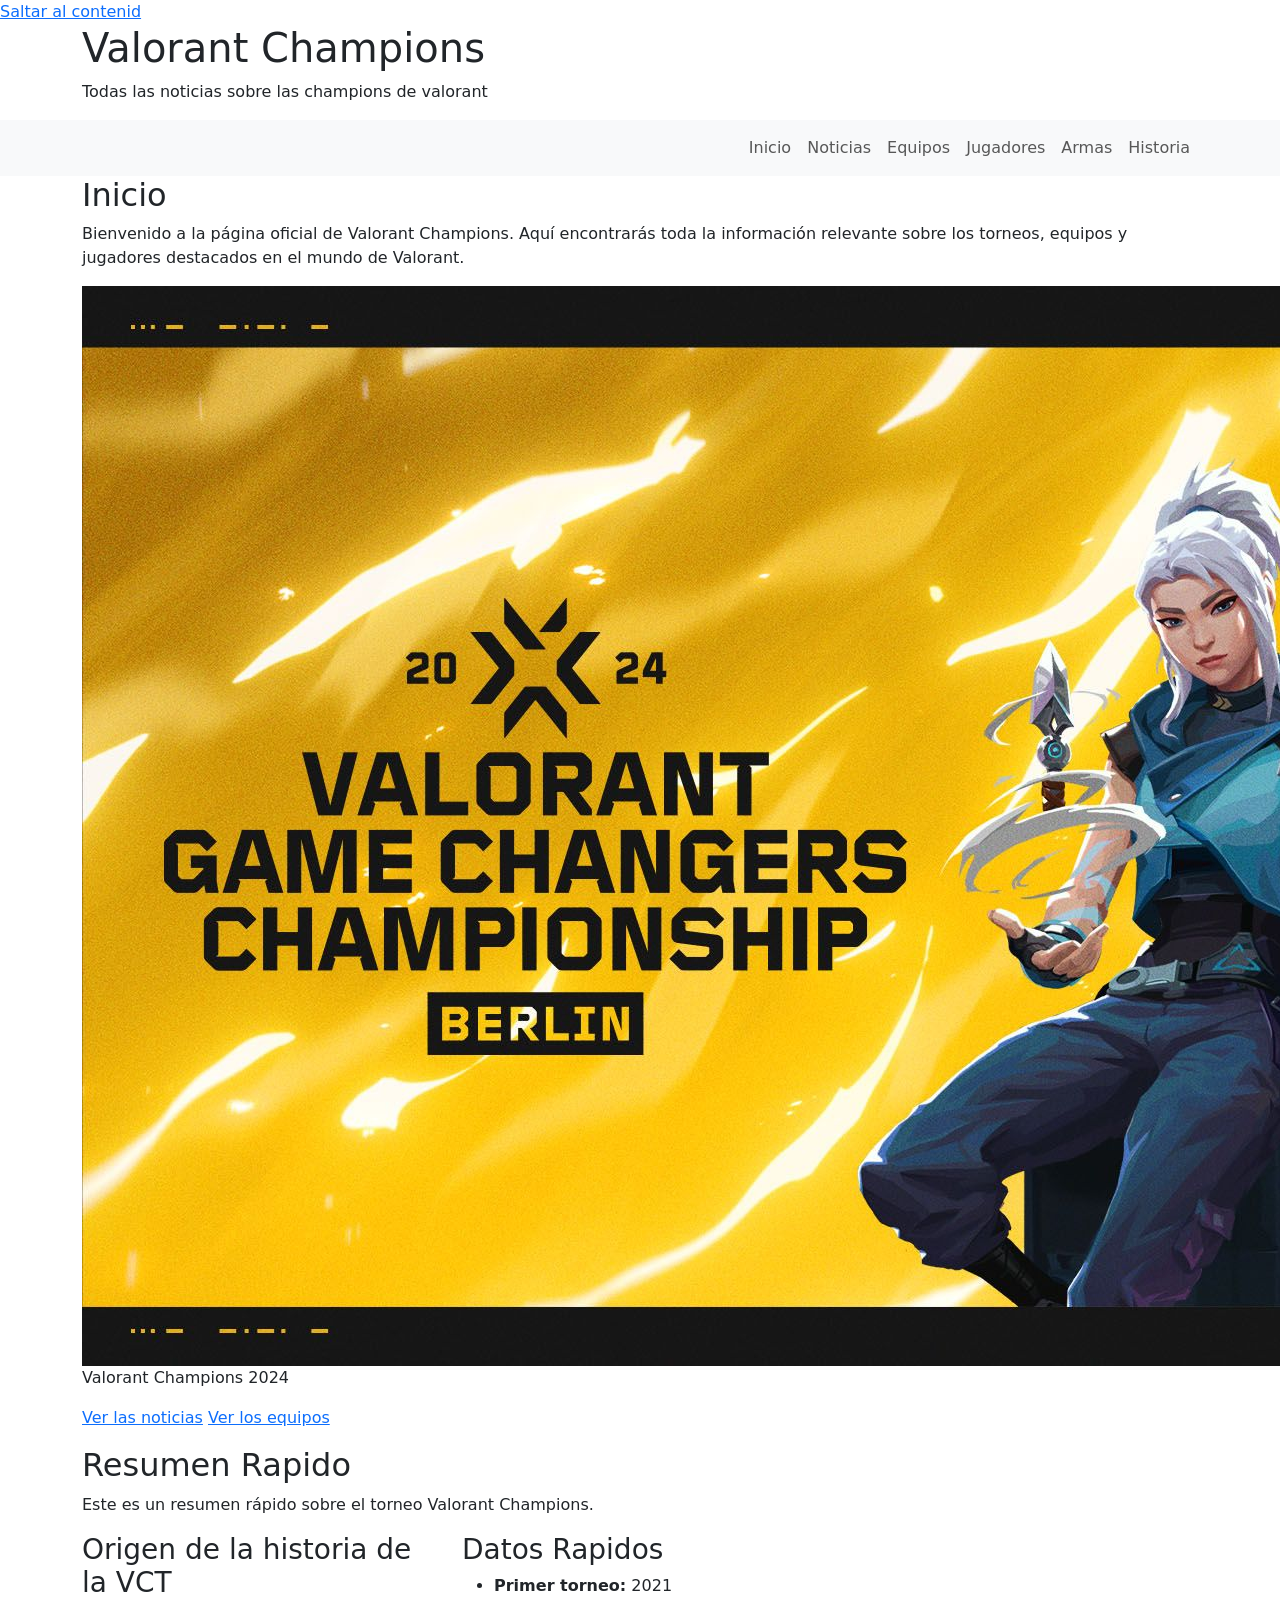
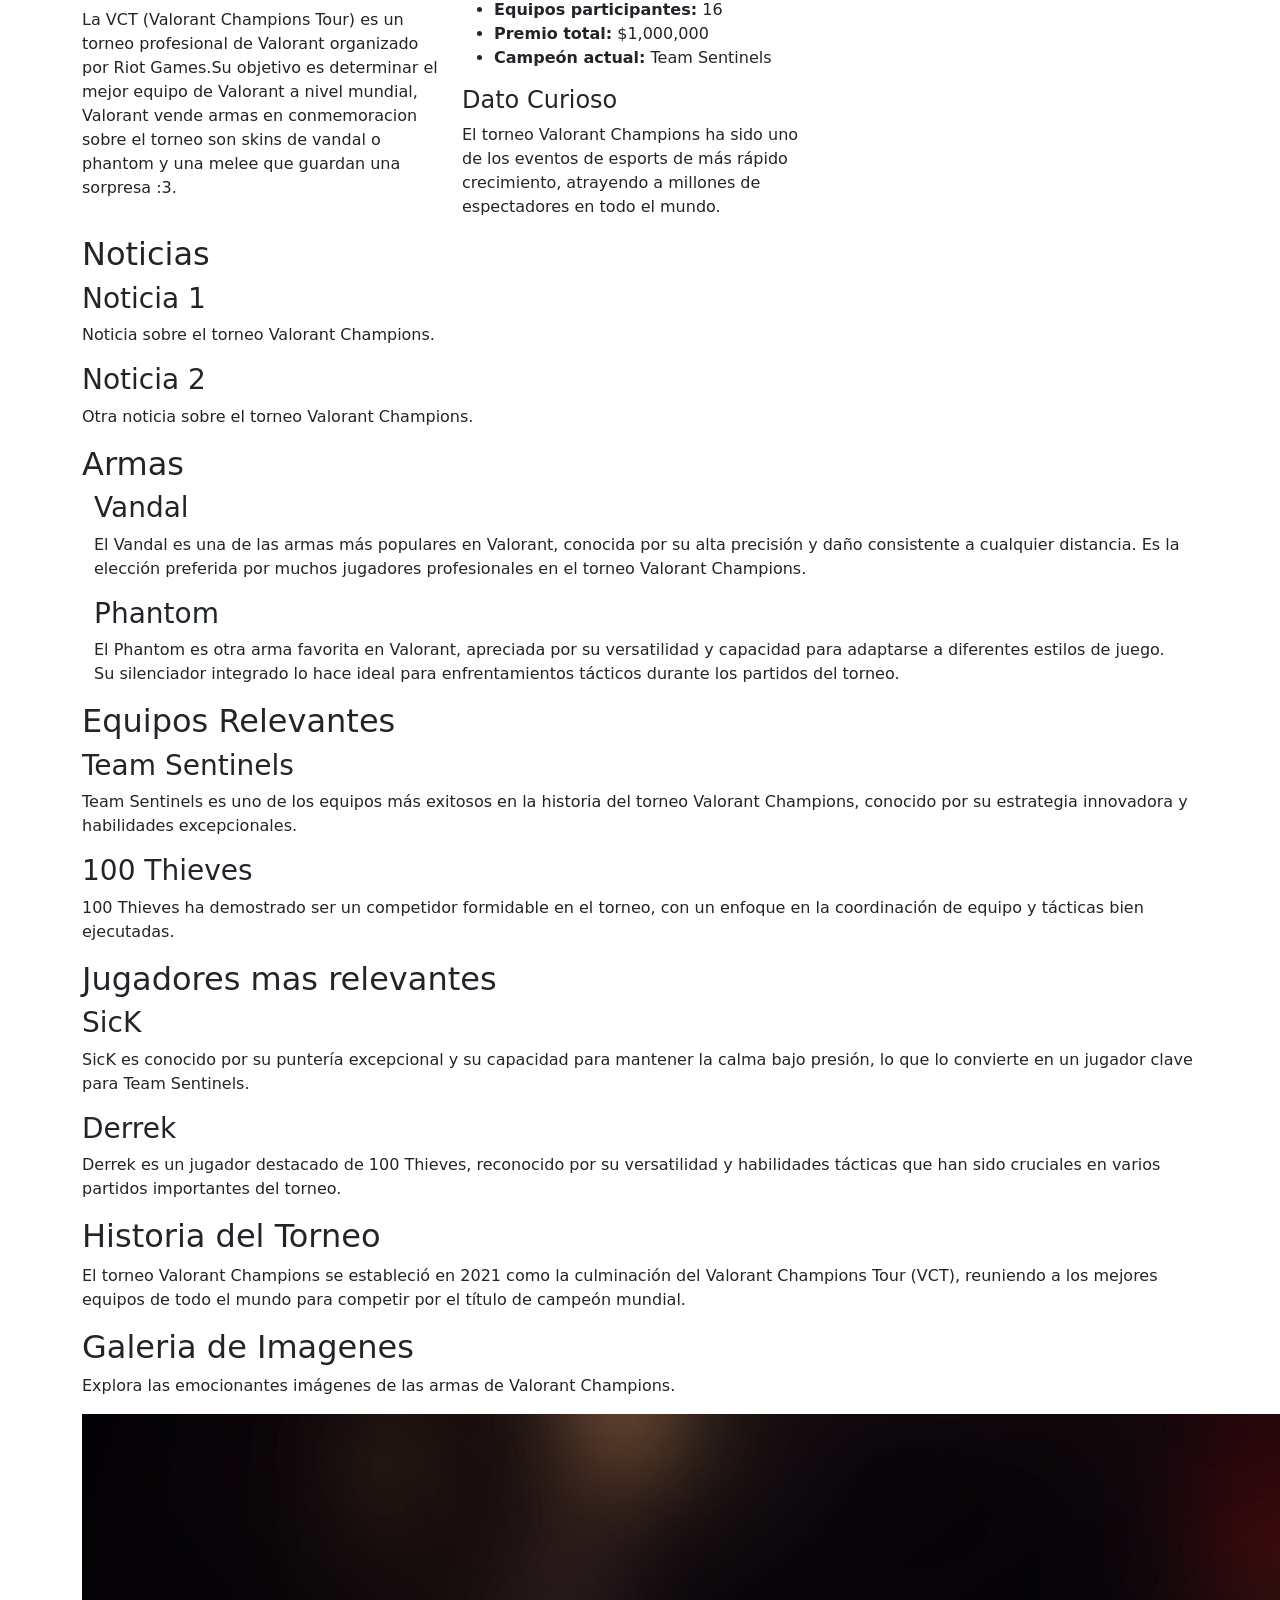
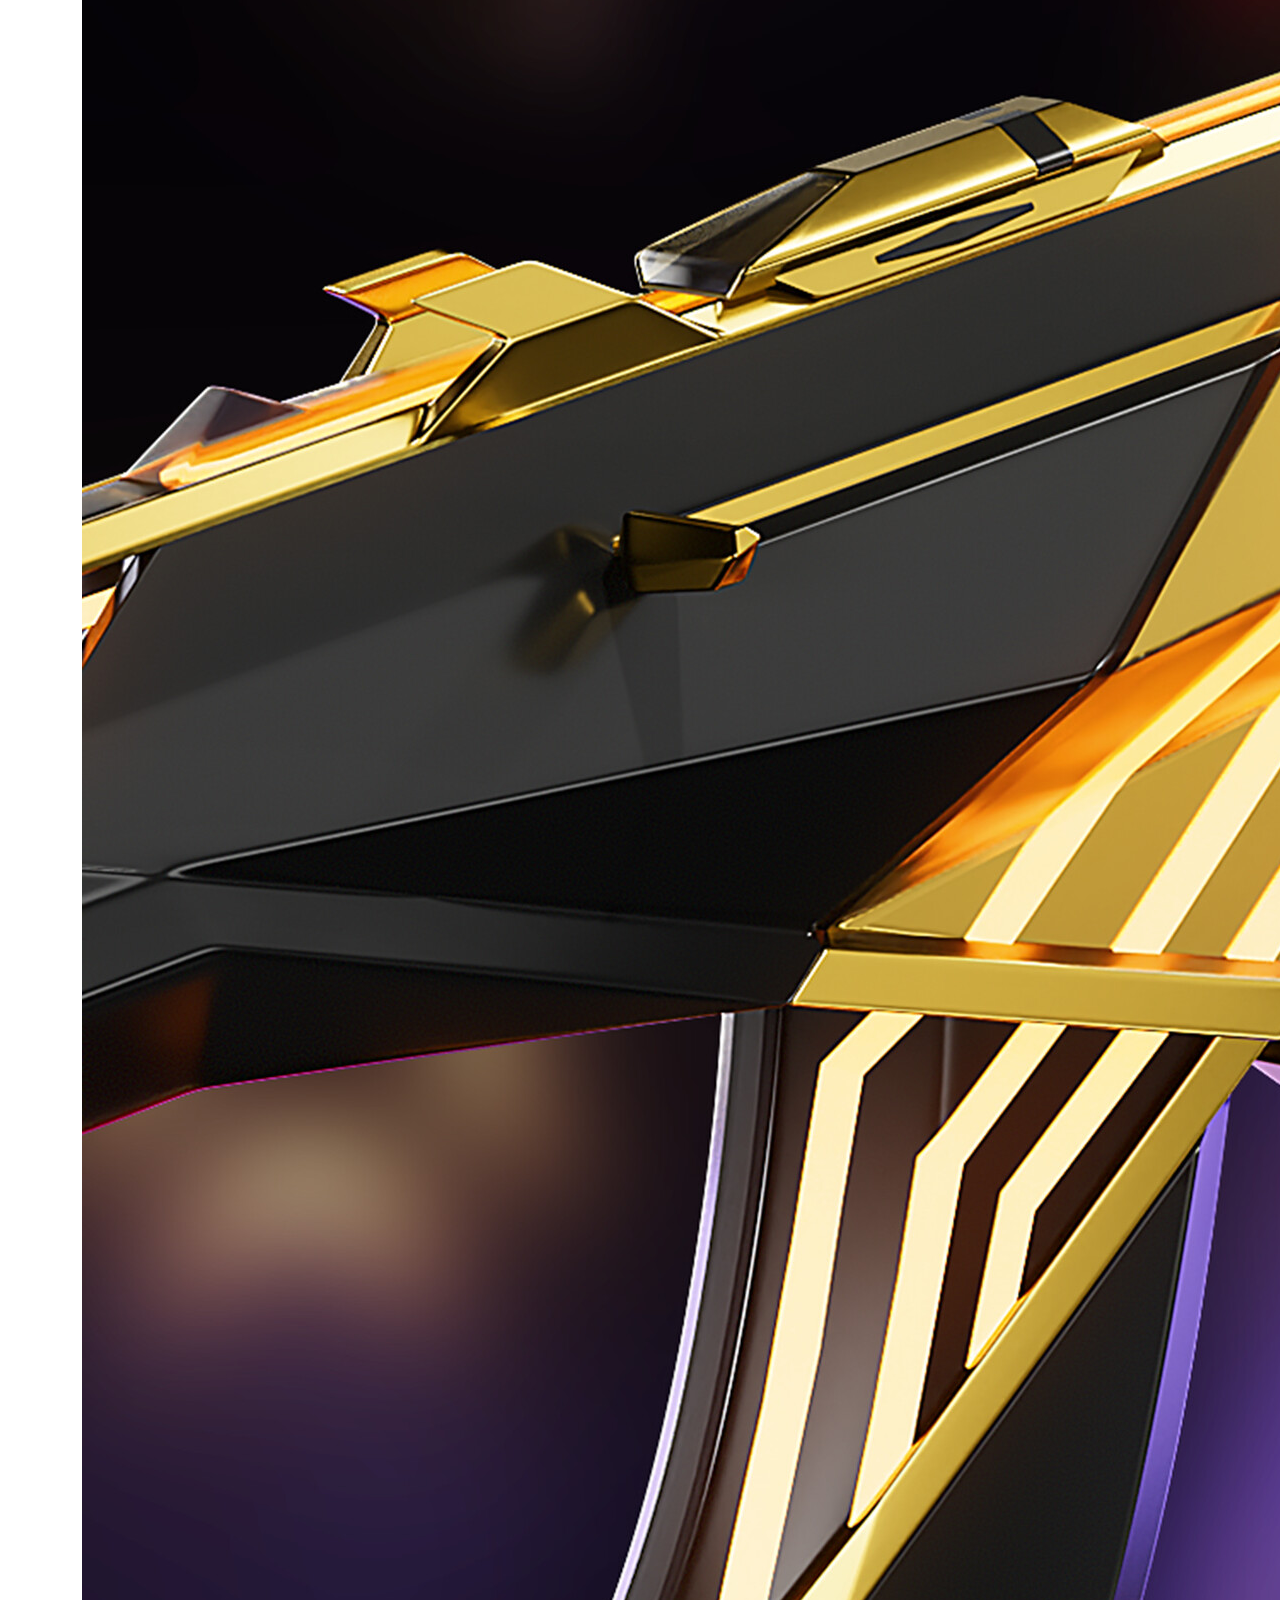
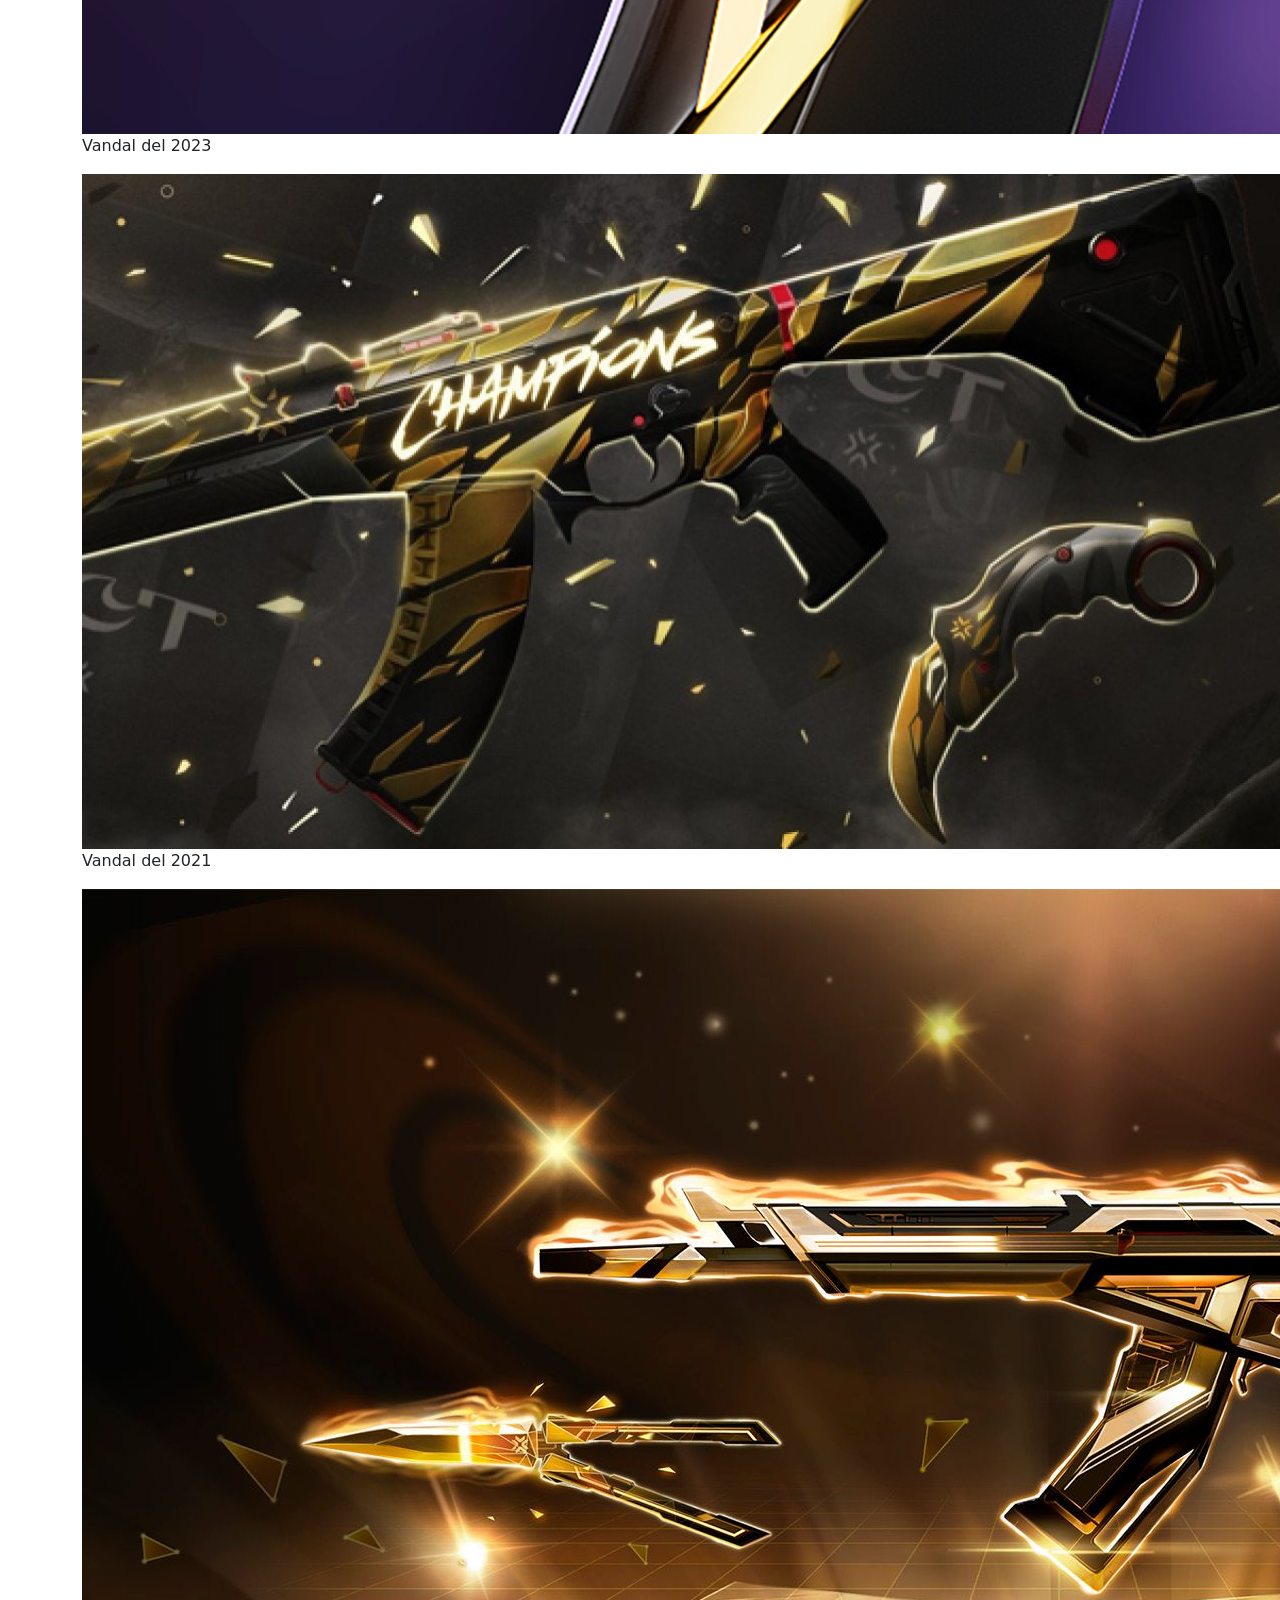
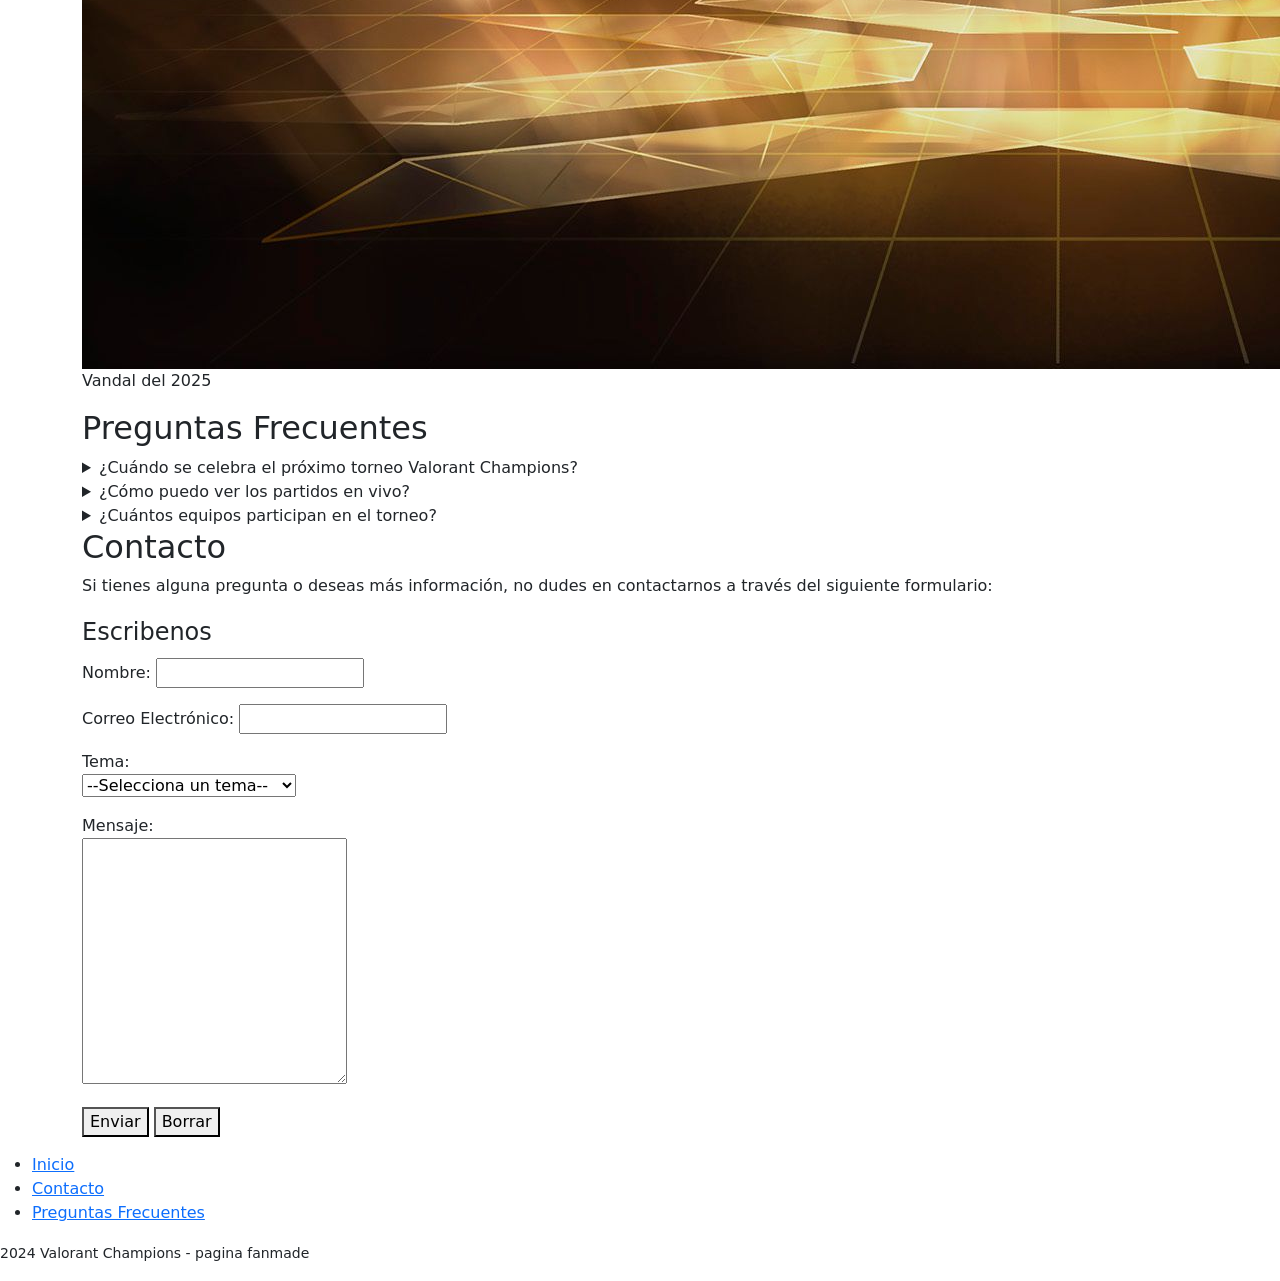
==== index.html @ 7ab43e52 "Navbar Collapse" ====
<!DOCTYPE html>
<html lang="en">
<head>
    <meta charset="UTF-8">
    <meta name="viewport" content="width=device-width, initial-scale=1.0">
    <title>Valorant Champions</title>
    <meta name="description" content="Stay updated with the latest news and updates about Valorant Champions." />
    <link rel="stylesheet" href="bootstrap-5.3.8-dist/css/bootstrap.min.css">
</head>
<body>
    <header>
        <a href="#contenido" aria-label="Ir al Contenido Principal">Saltar al contenid</a>
        <div class="container">
            <h1>Valorant Champions</h1>
            <p> Todas las noticias sobre las champions de valorant</p>
        </div>
        <nav class="navbar navbar-expand-md navbar-light bg-light" aria -label="Navegacion Principal">
            <div class="container">
            <button class="navbar-toggler" type="button" data-bs-toggle="collapse" data-bs-target="#menuPrincipal" aria-controls="menuPrincipal" aria-expanded="false" aria-label="Mostrar u ocultar menu">
                <span class="navbar-toggler-icon"></span>

            </button>
            <div class="collapse navbar-collapse" id="menuPrincipal">
                        <ul class="navbar-nav ms-auto">
                            <li class="nav-item"><a class="nav-link" href="#index">Inicio</a></li>
                            <li class="nav-item"><a class="nav-link" href="#Noticias">Noticias</a></li>
                            <li class="nav-item"><a class="nav-link" href="#Equipos">Equipos </a></li>
                            <li class="nav-item"><a class="nav-link" href="#jugadores">Jugadores</a></li>
                            <li class="nav-item"><a class="nav-link" href="#armas">Armas</a></li>
                            <li class="nav-item"><a class="nav-link" href="#Historia">Historia</a></li>
                        </ul>
                    </div> 
            </div>
        </nav>
    </header>
    <main id="contenido">
        <!-- Seccion Hero -->
            <section id="index" aria-label="Inicio-titulo">
                <div class="container">
                <header>
                    <h2 id="incio-titulo">Inicio</h2>
                    <p>Bienvenido a la página oficial de Valorant Champions. Aquí encontrarás toda la información relevante sobre los torneos, equipos y jugadores destacados en el mundo de Valorant.</p>
                </header>
                <figure>
                    <img src="Img/Valorant Champions 2O24.jpg" alt="Valorant Champions 2024">
                    <figcaption>Valorant Champions 2024</figcaption>
                </figure>

                <p>
                    <a href="#Noticias">Ver las noticias</a>
                    <a href="#Equipos">Ver los equipos</a>

                </p>
                </div>
            </section>

            <!-- Layout de contenido + sidebar -->

            <section aria-labelledby="titulo-resumen">
                <header class="container">
                    <h2 id="titulo-resumen">Resumen Rapido</h2>
                    <p>Este es un resumen rápido sobre el torneo Valorant Champions.</p>
                </header>

                <div class="container">
                    <div class="row">
                        <!-- columna principal -->
                        <article class="col-12 col-md-4" aria-labelledby="Titulo-de-origen">
                            <h3 id="Titulo-Historia">Origen de la historia de la VCT</h3>
                            <p>La VCT (Valorant Champions Tour) es un torneo profesional de Valorant 
                                organizado por Riot Games.Su objetivo es determinar el mejor equipo de 
                                Valorant a nivel mundial, Valorant vende armas en conmemoracion sobre
                                el torneo son skins de vandal o phantom y una melee que guardan una 
                                sorpresa :3.</p>
                        </article>

                        <!-- Sidebar -->
                            <aside class="col-12 col-md-4" aria-labelledby="titulo-Ficha">
                                <h3 id="titulo-Ficha">Datos Rapidos</h3>
                                <ul>
                                    <li><strong>Primer torneo:</strong> 2021</li>
                                    <li><strong>Equipos participantes:</strong> 16</li>
                                    <li><strong>Premio total:</strong> $1,000,000</li>
                                    <li><strong>Campeón actual:</strong> Team Sentinels</li>
                                </ul>

                                <section|             aria-labelledby="Titulo-Dato">
                                    <h4 id="Titulo-Dato">Dato Curioso</h4>
                                    <p>El torneo Valorant Champions ha sido uno de los eventos de esports 
                                        de más rápido crecimiento, atrayendo a millones de espectadores 
                                        en todo el mundo.</p>
                                </section|>
                            </aside>
                    </div>
                </div>
            </section>

            <!-- noticias -->
            <section>
                <div class="container">
                <header>
                    <h2 id="Noticias">Noticias</h2>
                </header>
                <div>
                    <article aria-labelledby="titulo-noticia1">
                        <h3 id="titulo-noticia1">Noticia 1</h3>
                        <p>Noticia sobre el torneo Valorant Champions.</p>
                    </article>

                    <article aria-labelledby="titulo-noticia2">
                        <h3 id="titulo-noticia2">Noticia 2</h3>
                        <p>Otra noticia sobre el torneo Valorant Champions.</p>
                    </article>
                </div>
                </div>
            </section>

            <!-- armas -->
             <section id="armas" aria-labelledby="titulo de armas">
                <div class="container">
                <header>
                    <h2 id="titulo de armas">Armas</h2>
                </header>
                <div class="container">
                    <article aria-labelledby="titulo-vandal">
                        <h3 id="titulo-vandal">Vandal</h3>
                        <p>El Vandal es una de las armas más populares en Valorant, conocida por su alta precisión y daño consistente a cualquier distancia. Es la elección preferida por muchos jugadores profesionales en el torneo Valorant Champions.</p>
                    </article>

                    <article aria-labelledby="titulo-phantom">
                        <h3 id="titulo-phantom">Phantom</h3>
                        <p>El Phantom es otra arma favorita en Valorant, apreciada por su versatilidad y capacidad para adaptarse a diferentes estilos de juego. Su silenciador integrado lo hace ideal para enfrentamientos tácticos durante los partidos del torneo.</p>
                    </article>
                </div>
                </div>
             </section>
             
             <!-- equipos mas relevantes -->
             <section id="Equipos" aria-labelledby="titulo-equipos">
                <div class="container">
                <header>
                    <h2 id="titulo-equipos">Equipos Relevantes</h2>
                </header>
                <div>
                    <article aria-labelledby="titulo-sentinels">
                        <h3 id="titulo-sentinels">Team Sentinels</h3>
                        <p>Team Sentinels es uno de los equipos más exitosos en la historia del torneo Valorant Champions, conocido por su estrategia innovadora y habilidades excepcionales.</p>
                    </article>

                    <article aria-labelledby="titulo-100thieves">
                        <h3 id="titulo-100thieves">100 Thieves</h3>
                        <p>100 Thieves ha demostrado ser un competidor formidable en el torneo, con un enfoque en la coordinación de equipo y tácticas bien ejecutadas.</p>
                    </article>
                </div>
                </div>

            <!-- jugadores -->
             <section>
                <div class="container">
                <header>
                    <h2 id="jugadores" aria-labelledby="Titulos jugadores"> Jugadores mas relevantes</h2>
                </header>
                <div>
                    <article aria-labelledby="titulo-sicK">
                        <h3 id="titulo-sicK">SicK</h3>
                        <p>SicK es conocido por su puntería excepcional y su capacidad para mantener la calma bajo presión, lo que lo convierte en un jugador clave para Team Sentinels.</p>
                    </article>

                    <article aria-labelledby="titulo-derrek">
                        <h3 id="titulo-derrek">Derrek</h3>
                        <p>Derrek es un jugador destacado de 100 Thieves, reconocido por su versatilidad y habilidades tácticas que han sido cruciales en varios partidos importantes del torneo.</p>
                    </article>
                    </div>
                    </div>
             </section>

             <!-- historia -->
                <section id="Historia" aria-labelledby="titulo-historia">
                    <div class="container">
                    <header>
                        <h2 id="titulo-historia">Historia del Torneo</h2>
                        <p>El torneo Valorant Champions se estableció en 2021 como la culminación del Valorant Champions Tour (VCT), reuniendo a los mejores equipos de todo el mundo para competir por el título de campeón mundial.</p>
                    </header>
                    </div>
            
                    <!-- Galeria -->
             <section id="Galeria" aria-labelledby="titulo-Galeria">
                <div class="container"> 
                <header>
                    <h2 id="titulo-Galeria">Galeria de Imagenes</h2>
                    <p>Explora las emocionantes imágenes de las armas de Valorant Champions.</p>
                </header>

                <div>
                    <figure>
                        <img src="Img/Vandal del 2023.jpg" alt="Imagen del torneo Valorant Champions 2024">
                        <figcaption>Vandal del 2023</figcaption>
                    </figure>
                    
                    <figure>
                        <img src="Img/vandal del 2021.jpg" alt="Imagen del torneo Valorant Champions 2024">
                        <figcaption>Vandal del 2021</figcaption>
                    </figure>
                    
                    <figure>
                        <img src="Img/vandal del 2025.jpg" alt="Imagen del torneo Valorant Champions 2024">
                        <figcaption>Vandal del 2025</figcaption>
                    </figure>
                </div>
                
                </div>
            </section>
            
            <!-- FAQ con ditalis y summary --> 
            <section id="faq" aria-labelledby="titulo-faq">
                <header class="container">
                    <h2 id="titulo-faq">Preguntas Frecuentes</h2>
                    <details>
                        <summary>¿Cuándo se celebra el próximo torneo Valorant Champions?</summary>
                        <p>El próximo torneo está programado para noviembre de 2026.</p>
                    </details>
                    <details>
                        <summary>¿Cómo puedo ver los partidos en vivo?</summary>
                        <p>Los partidos se transmiten en vivo a través de plataformas como Twitch y YouTube.</p>
                    </details>
                    <details>
                        <summary>¿Cuántos equipos participan en el torneo?</summary>
                        <p>Un total de 16 equipos de todo el mundo compiten en el torneo.</p>
                    </details>
                </header>
             </section>

             <!-- Contacto -->
                <section class="container" id="Contacto" aria-labelledby="titulo-contacto">
                    <header>
                        <h2 id="titulo-contacto">Contacto</h2>
                        <p>Si tienes alguna pregunta o deseas más información, no dudes en contactarnos a través del siguiente formulario:</p>
                    </header>
                    <form action="#" method="post">
                        <fieldset>
                            <legend>Escribenos</legend>
                        <p>
                            <label for="nombre">Nombre:</label>
                            <input type="text" id="nombre" name="nombre" required>
                        </p>
                        <p>
                            <label for="email">Correo Electrónico:</label>
                            <input type="email" id="email" name="email" required>
                        </p>
                        <p>
                            <label for="tema">Tema:</label> <br>
                            <select id="tema" name="tema" required>
                                <option value="">--Selecciona un tema--</option>
                                <option value="general">Consulta General</option>
                                <option value="skins">Como comprar las skins</option>
                                <option value="sugerencias">Sugerencias</option>
                            </select>
                        </p>
                        <p>
                            <label for="mensaje">Mensaje:</label> <br>
                            <textarea id="mensaje" name="mensaje" rows="10" cols="30" required></textarea>
                        </p>
                        <p>
                            <button type="submit">Enviar</button>
                            <button type="reset">Borrar</button>
                        </p>
                        </fieldset>
                    </form>
                    </section>
    
    
                    
        </main>

                <!-- pie de  pagina -->
                <footer>
                    <nav aria-labelledby="Enlaces del footer">
                        <ul>
                            <li><a href="#inicio">Inicio</a></li>
                            <li><a href="#contacto">Contacto</a></li>
                            <li><a href="#faq">Preguntas Frecuentes</a></li>
                        </ul>
                    </nav>
                    <p>
                        <small>2024 Valorant Champions - pagina fanmade</small>
                    </p>
                </footer>
                <script src="/bootstrap-5.3.8-dist/js/bootstrap.bundle.min.js"></script>
</body>
</html>
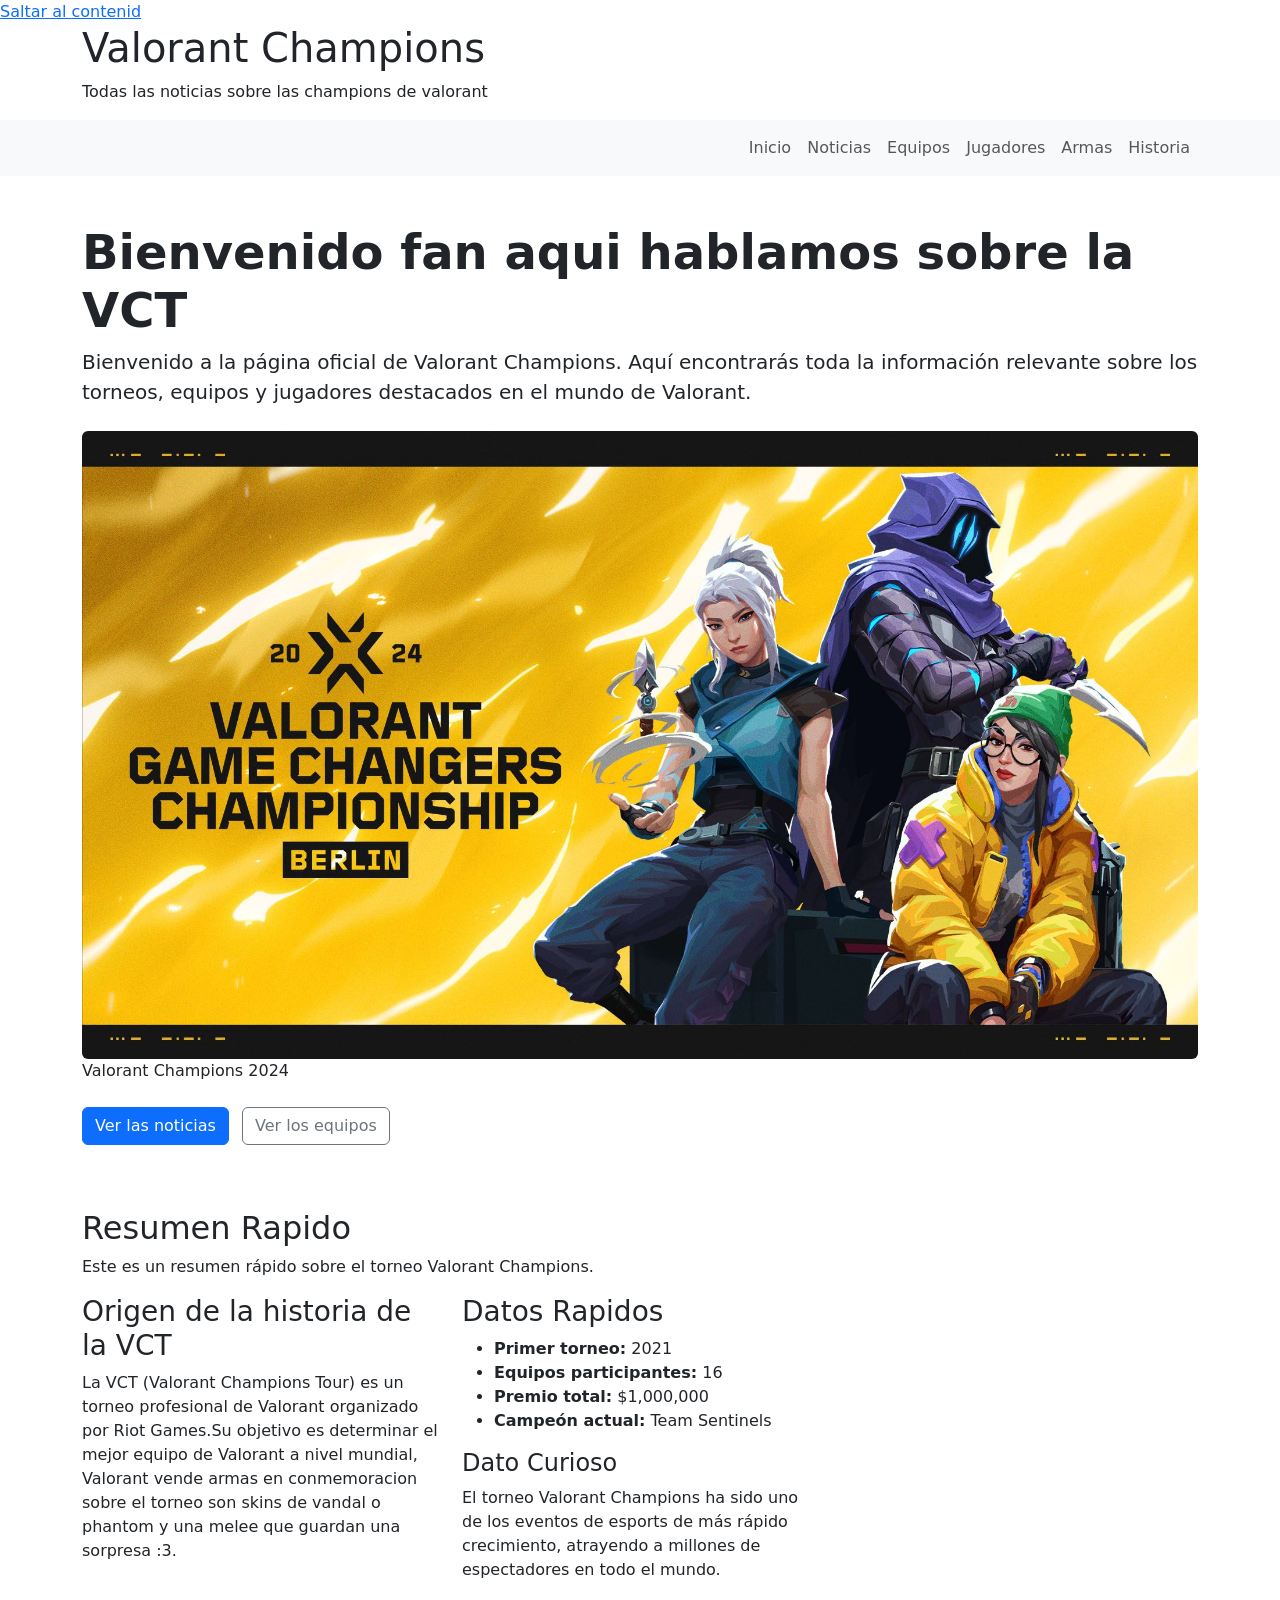
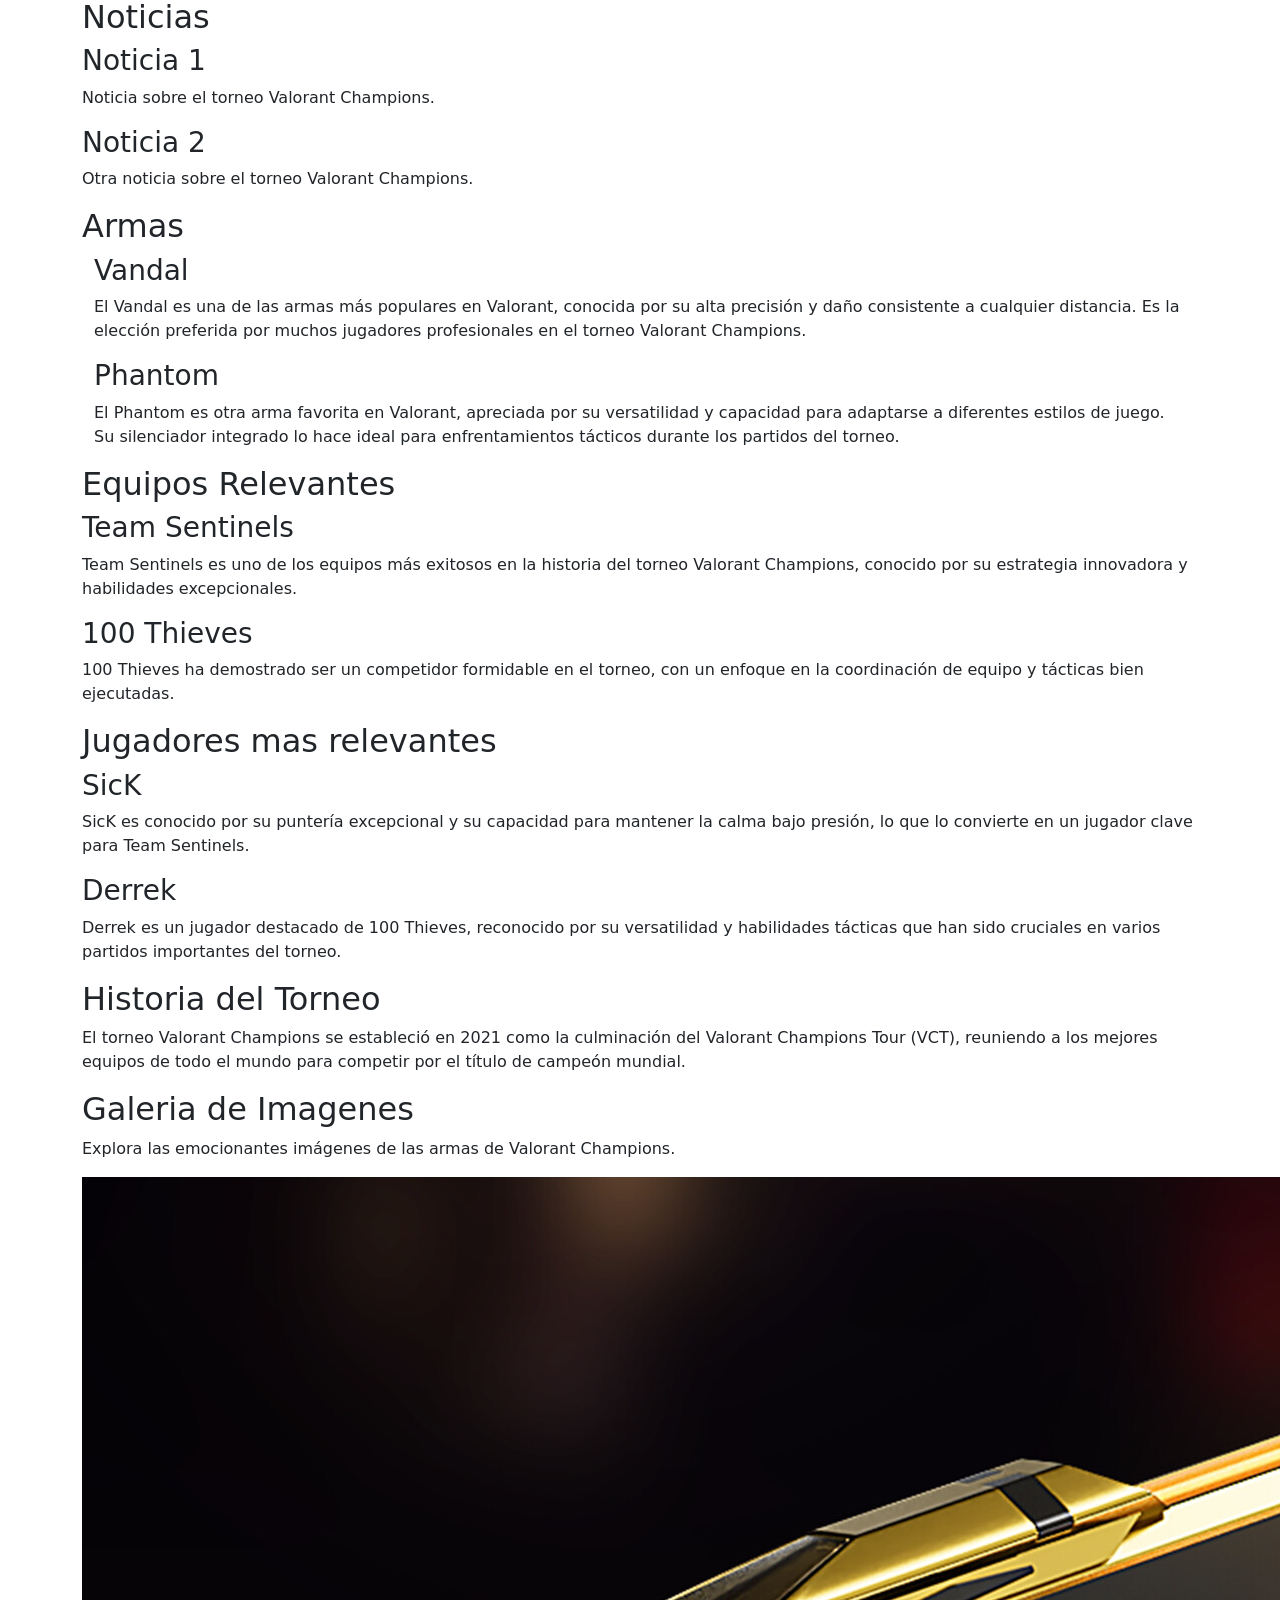
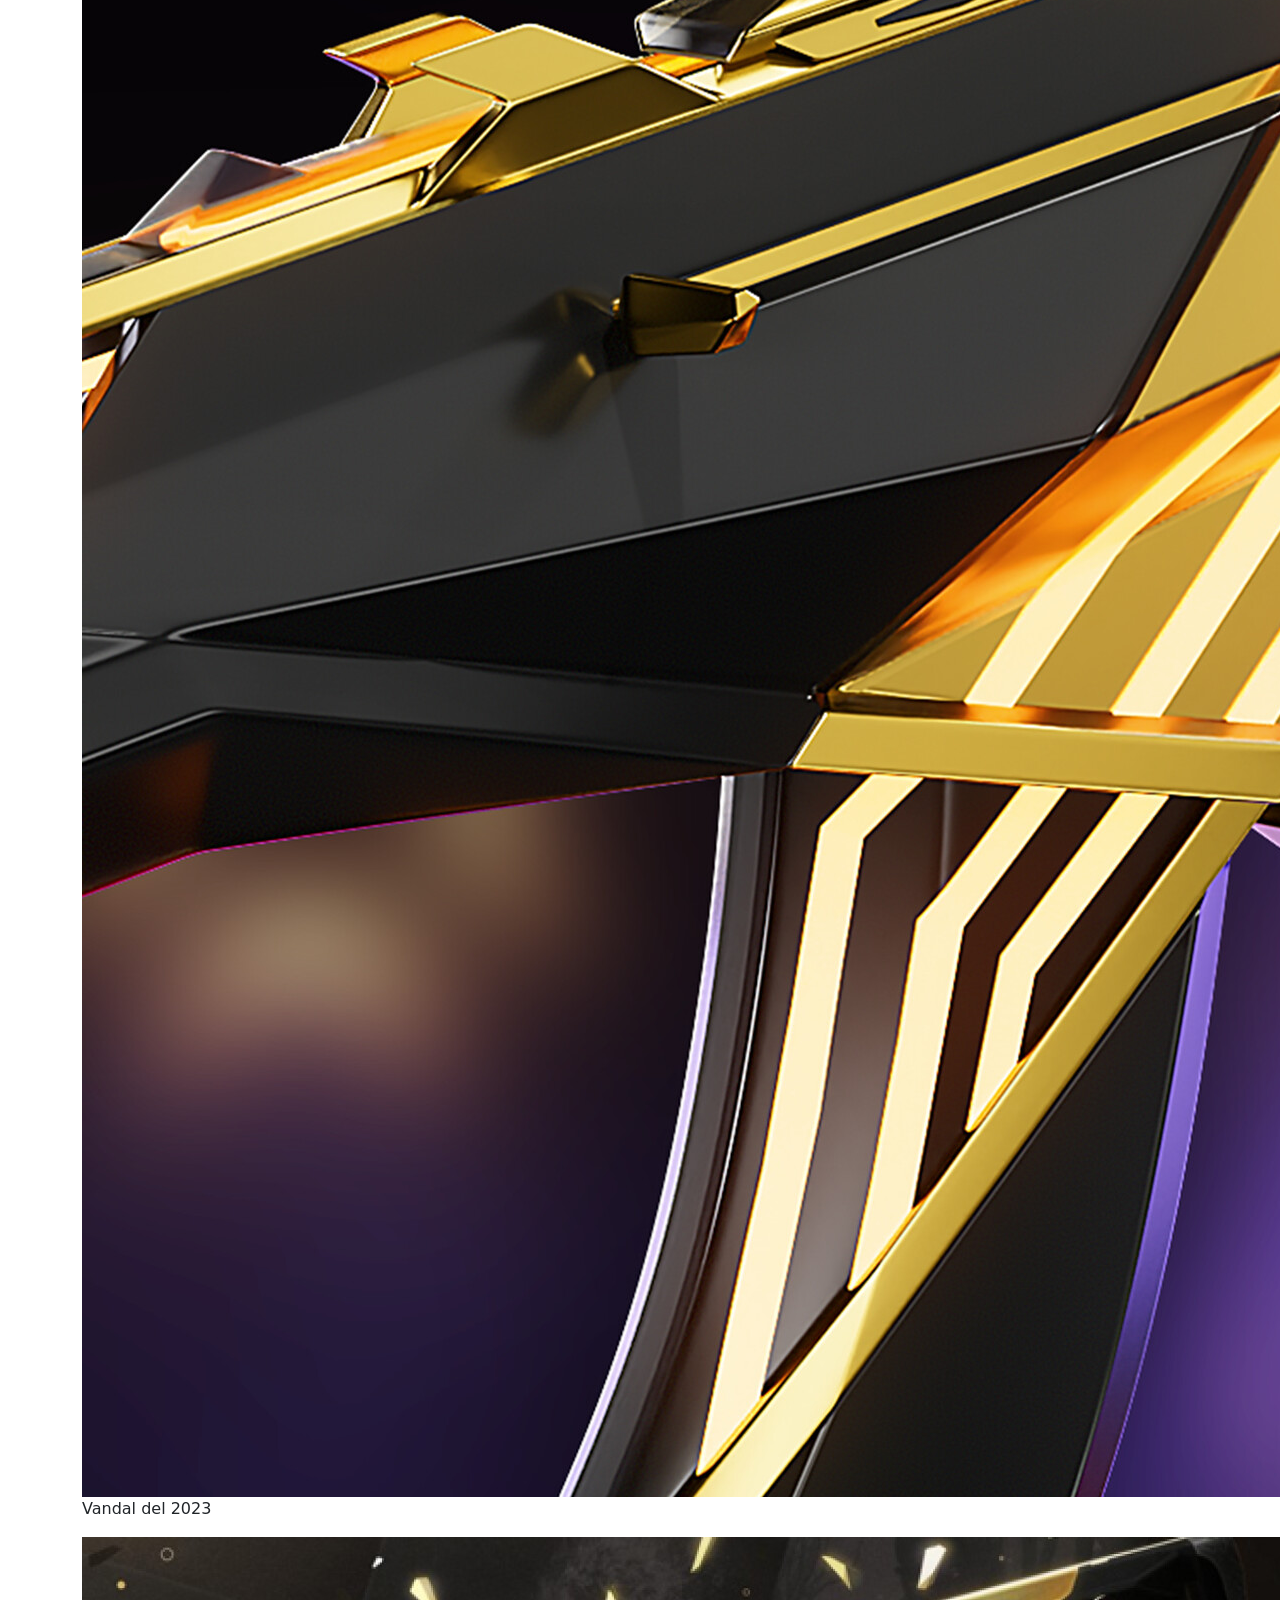
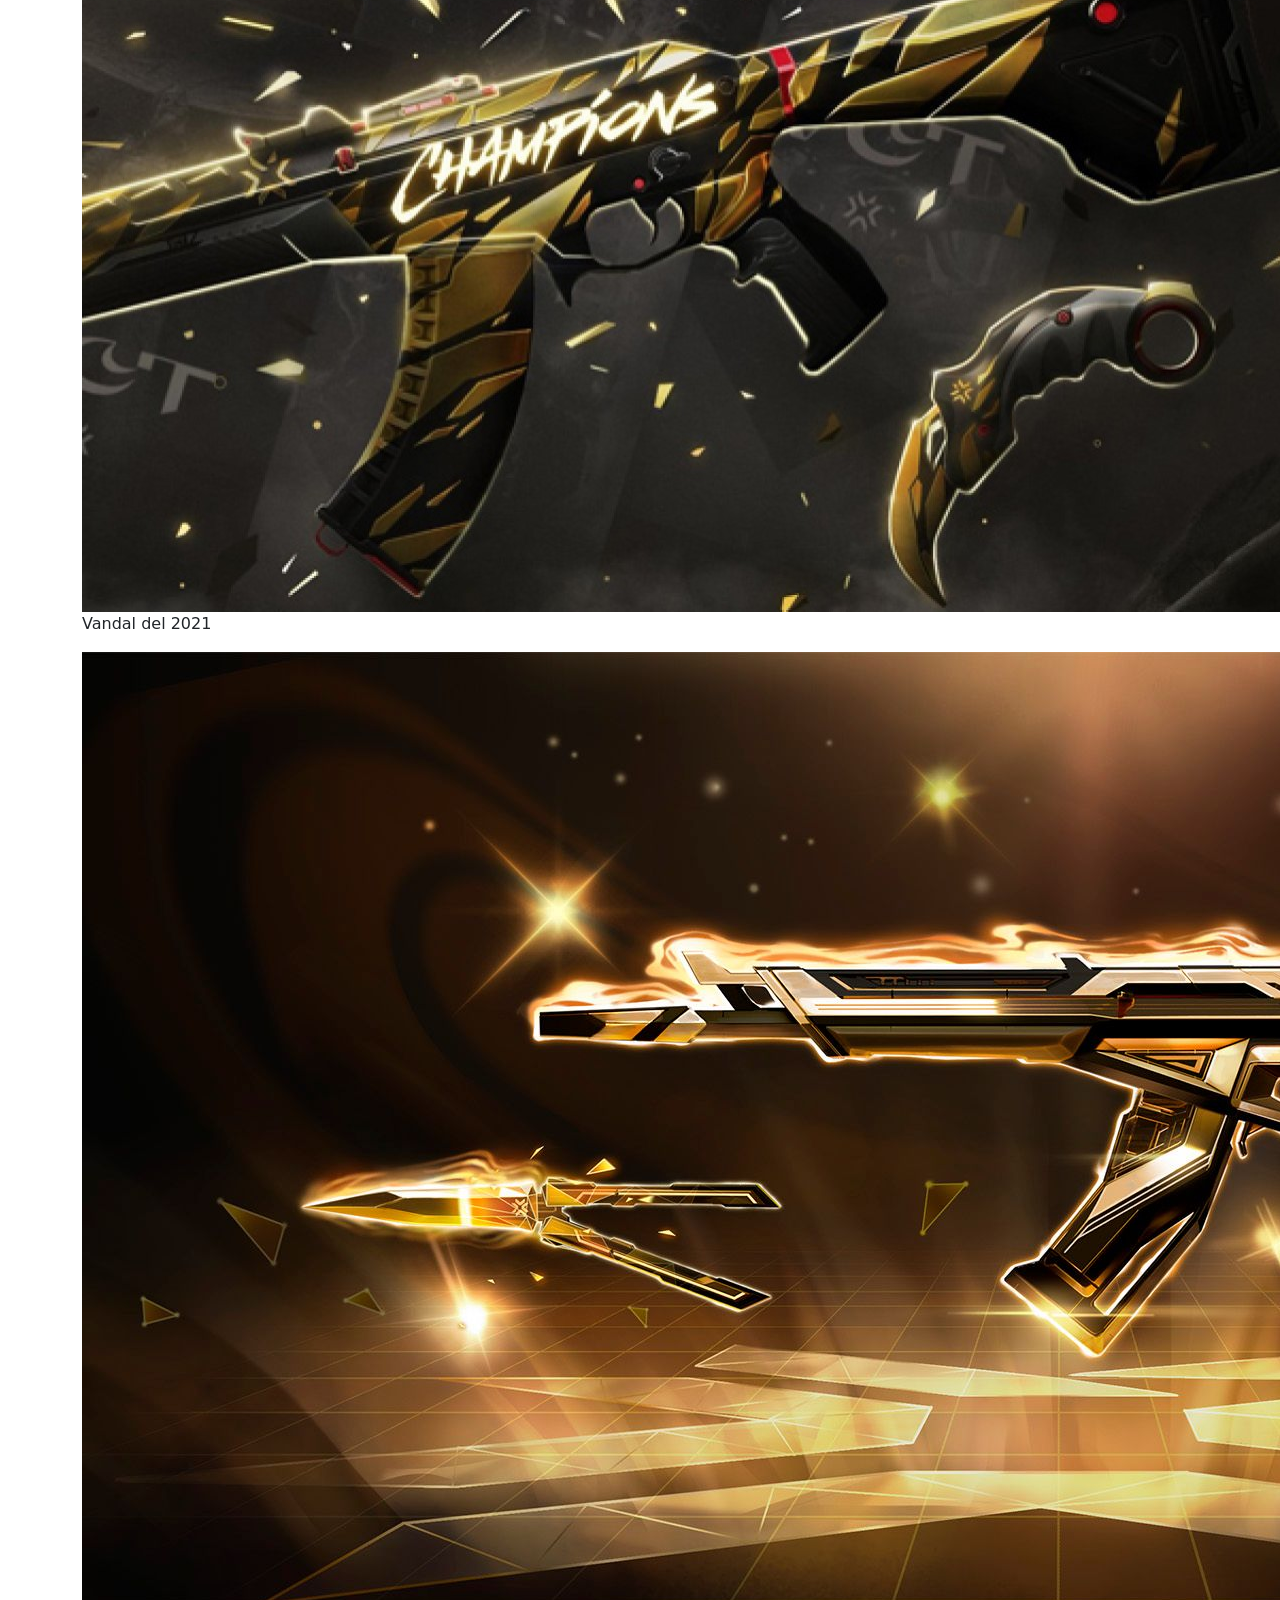
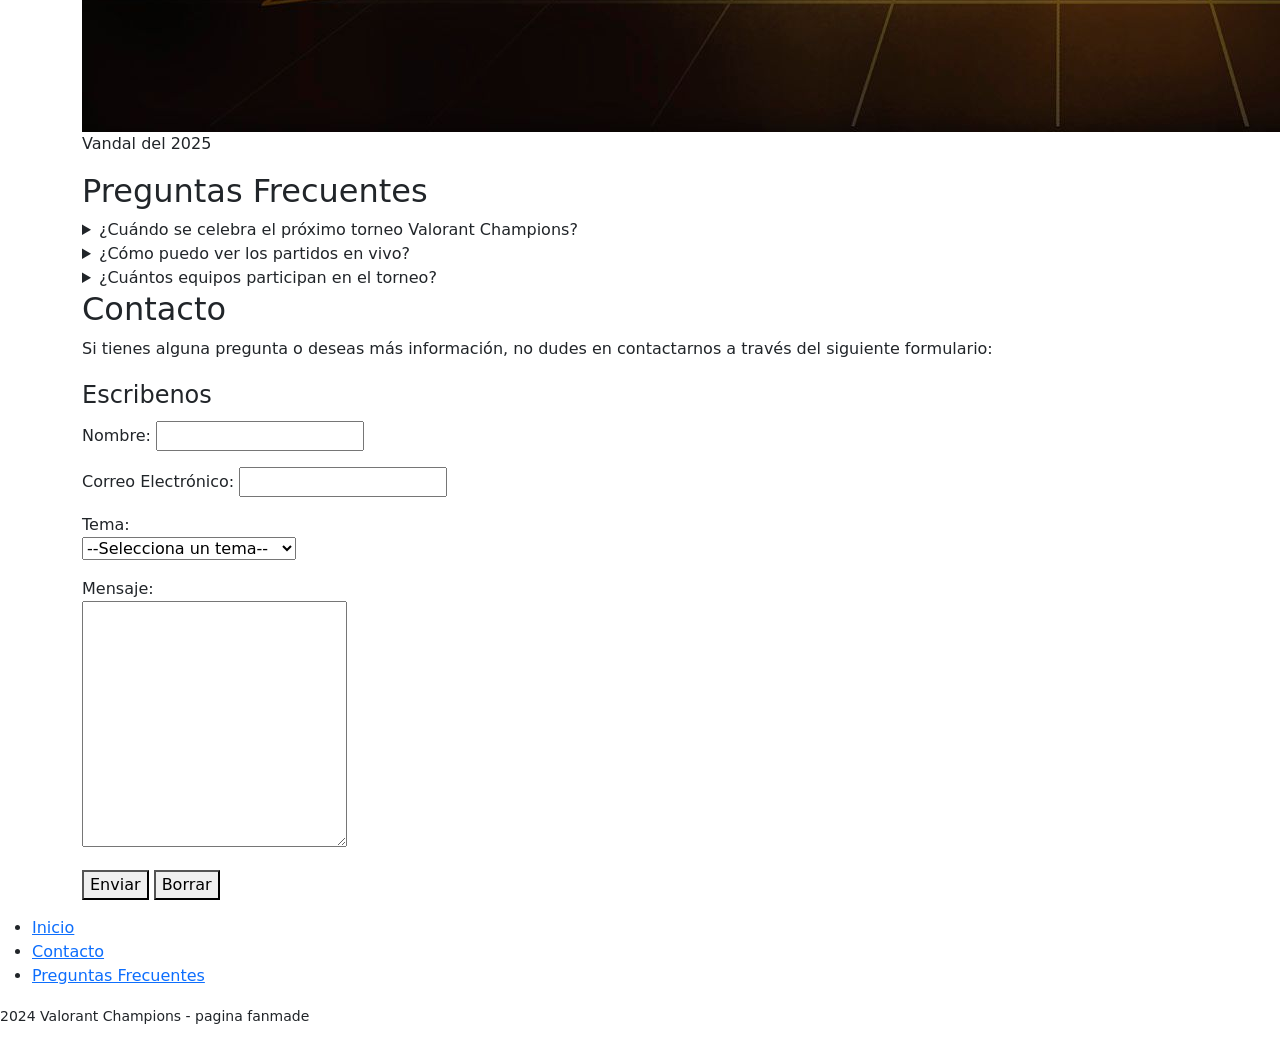
==== commit c289060c: "Section Hero" ====
--- a/index.html
+++ b/index.html
@@ -36,19 +36,23 @@
     <main id="contenido">
         <!-- Seccion Hero -->
             <section id="index" aria-label="Inicio-titulo">
-                <div class="container">
-                <header>
-                    <h2 id="incio-titulo">Inicio</h2>
-                    <p>Bienvenido a la página oficial de Valorant Champions. Aquí encontrarás toda la información relevante sobre los torneos, equipos y jugadores destacados en el mundo de Valorant.</p>
-                </header>
-                <figure>
-                    <img src="Img/Valorant Champions 2O24.jpg" alt="Valorant Champions 2024">
+                <div class="container py-5">
+                <header class="mb-4">
+                    <h2 id="incio-titulo" class="display-5 fw-bold">Bienvenido fan aqui hablamos sobre la VCT</h2>
+                    <p class="lead">Bienvenido a la página oficial de Valorant Champions. Aquí encontrarás toda la información relevante sobre los torneos, equipos y jugadores destacados en el mundo de Valorant.</p>
+                </header>
+                <figure class="mb-4">
+                    <img src="Img/Valorant Champions 2O24.jpg" 
+                    class="img-fluid rounded"
+                    alt="Valorant Champions 2024">
                     <figcaption>Valorant Champions 2024</figcaption>
                 </figure>
 
                 <p>
-                    <a href="#Noticias">Ver las noticias</a>
-                    <a href="#Equipos">Ver los equipos</a>
+                    <a href="#Noticias" 
+                    class="btn btn-primary me-2">Ver las noticias</a>
+                    <a href="#Equipos"
+                    class="btn btn-outline-secondary">Ver los equipos</a>
 
                 </p>
                 </div>
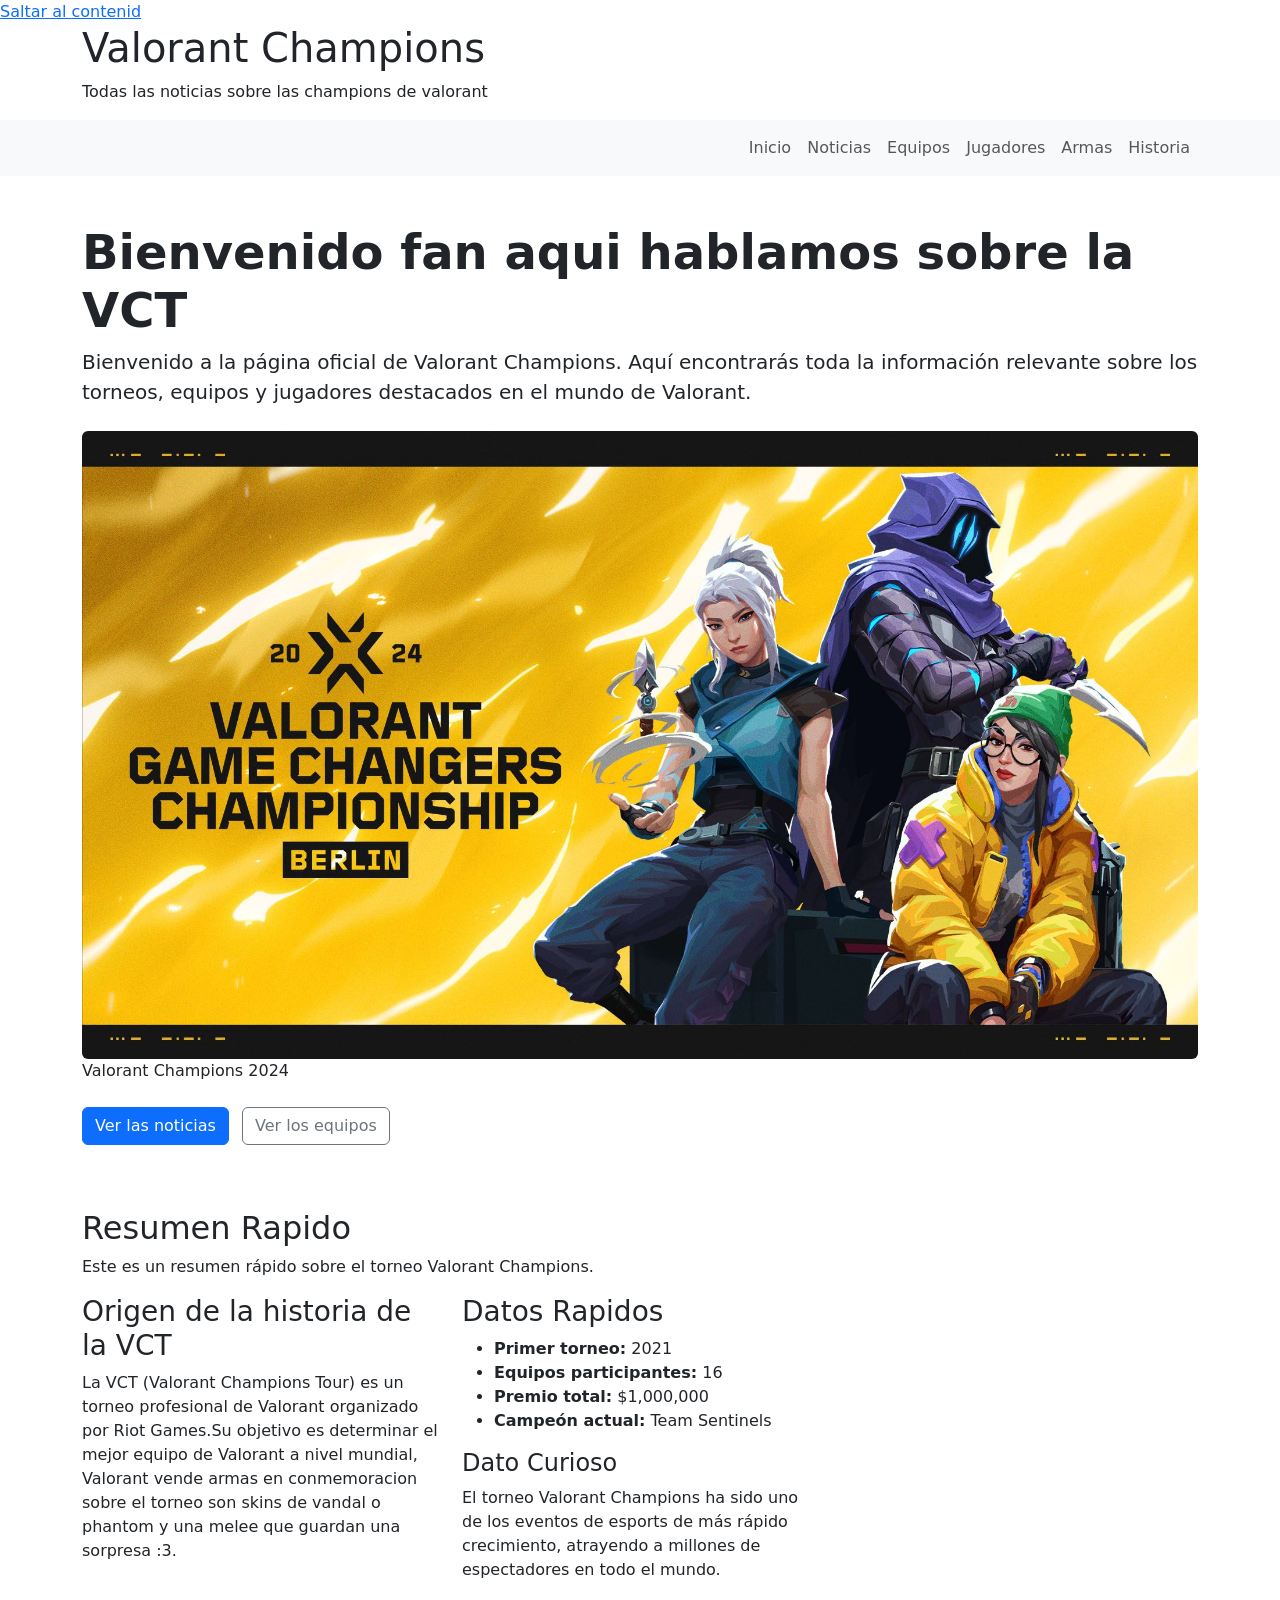
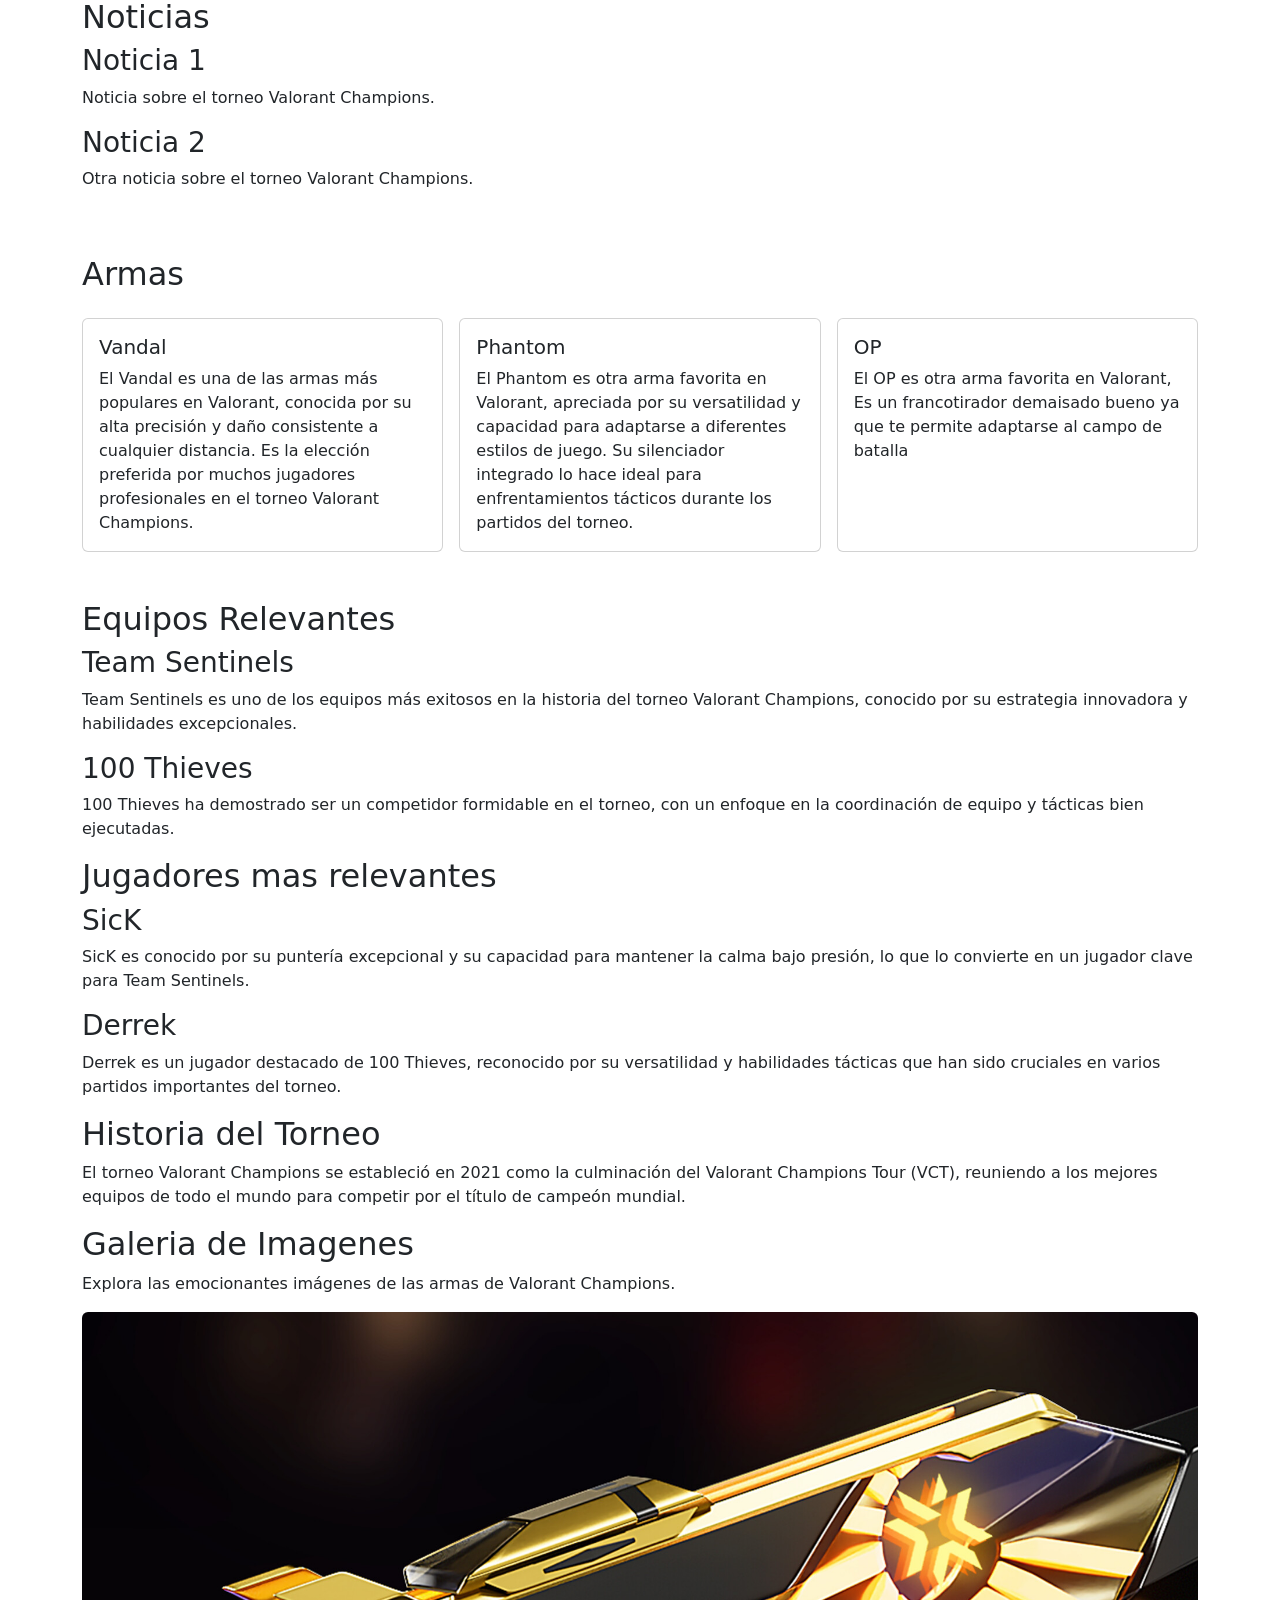
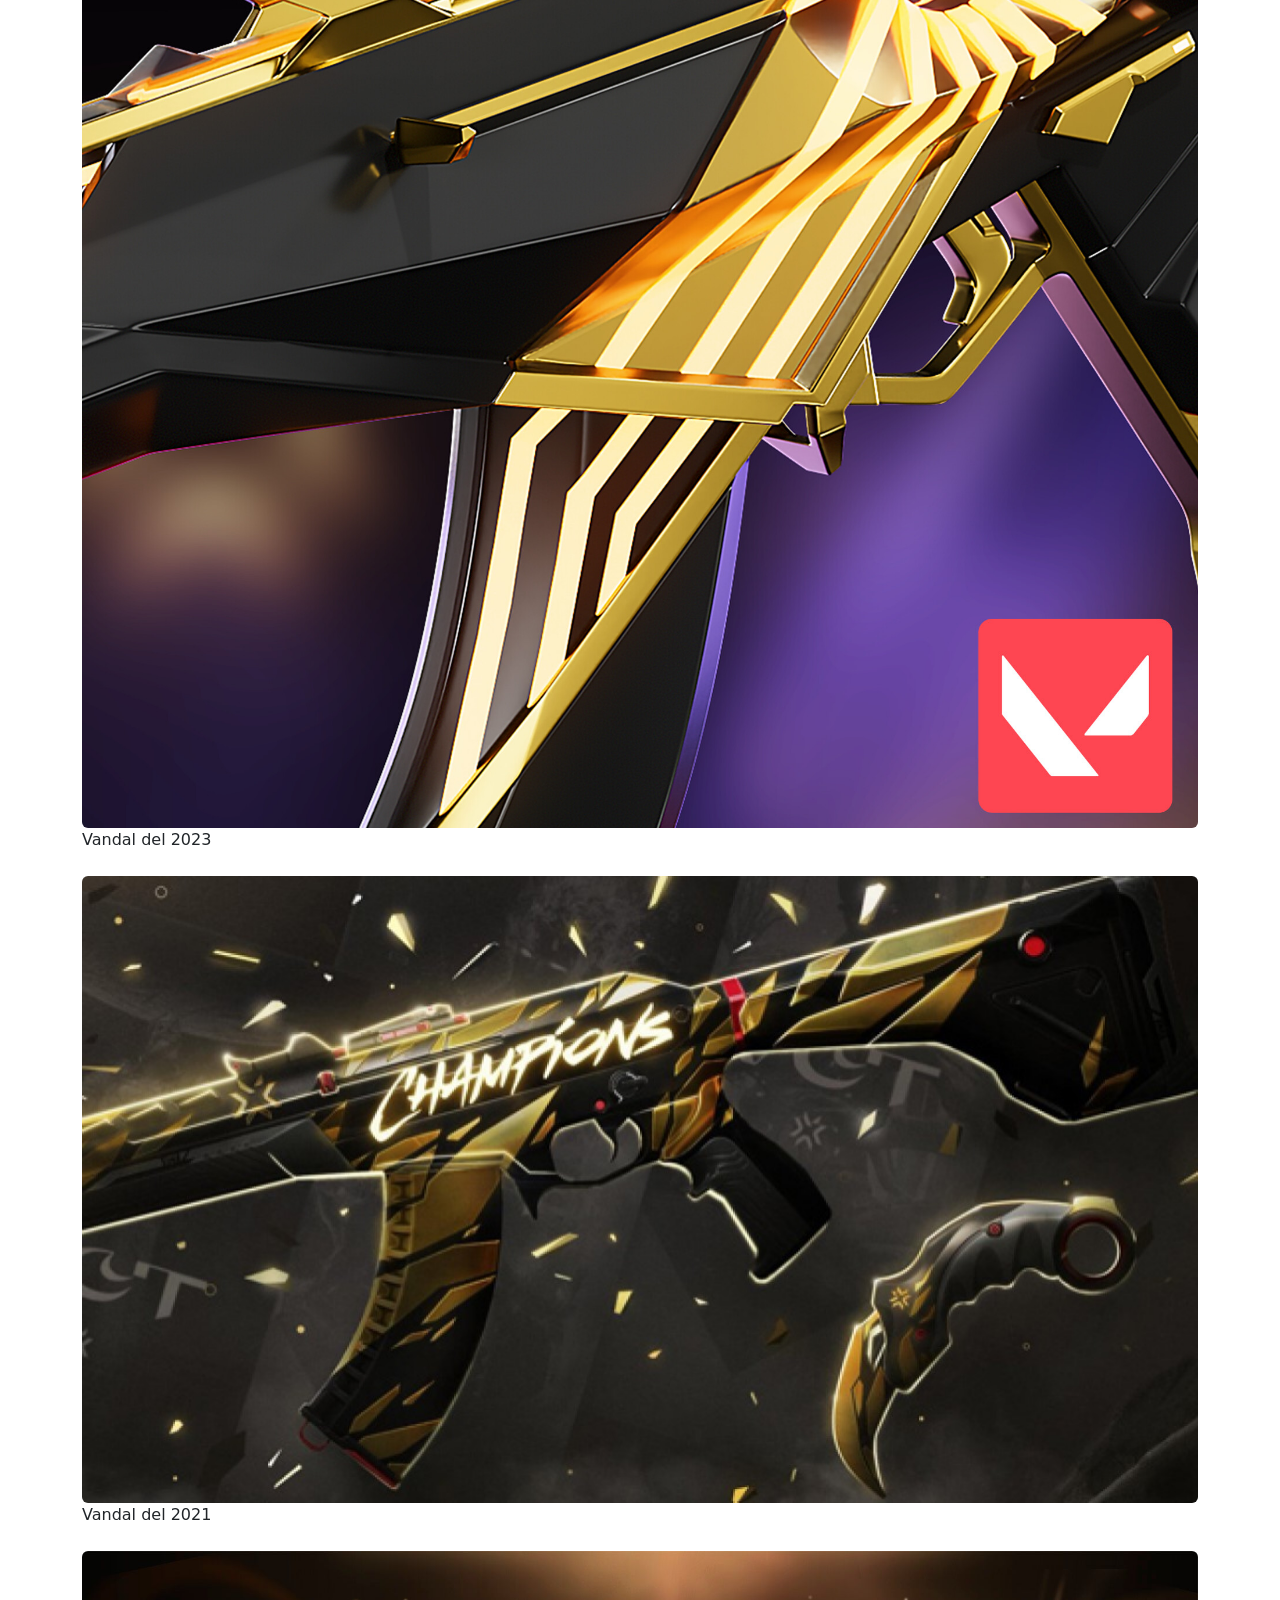
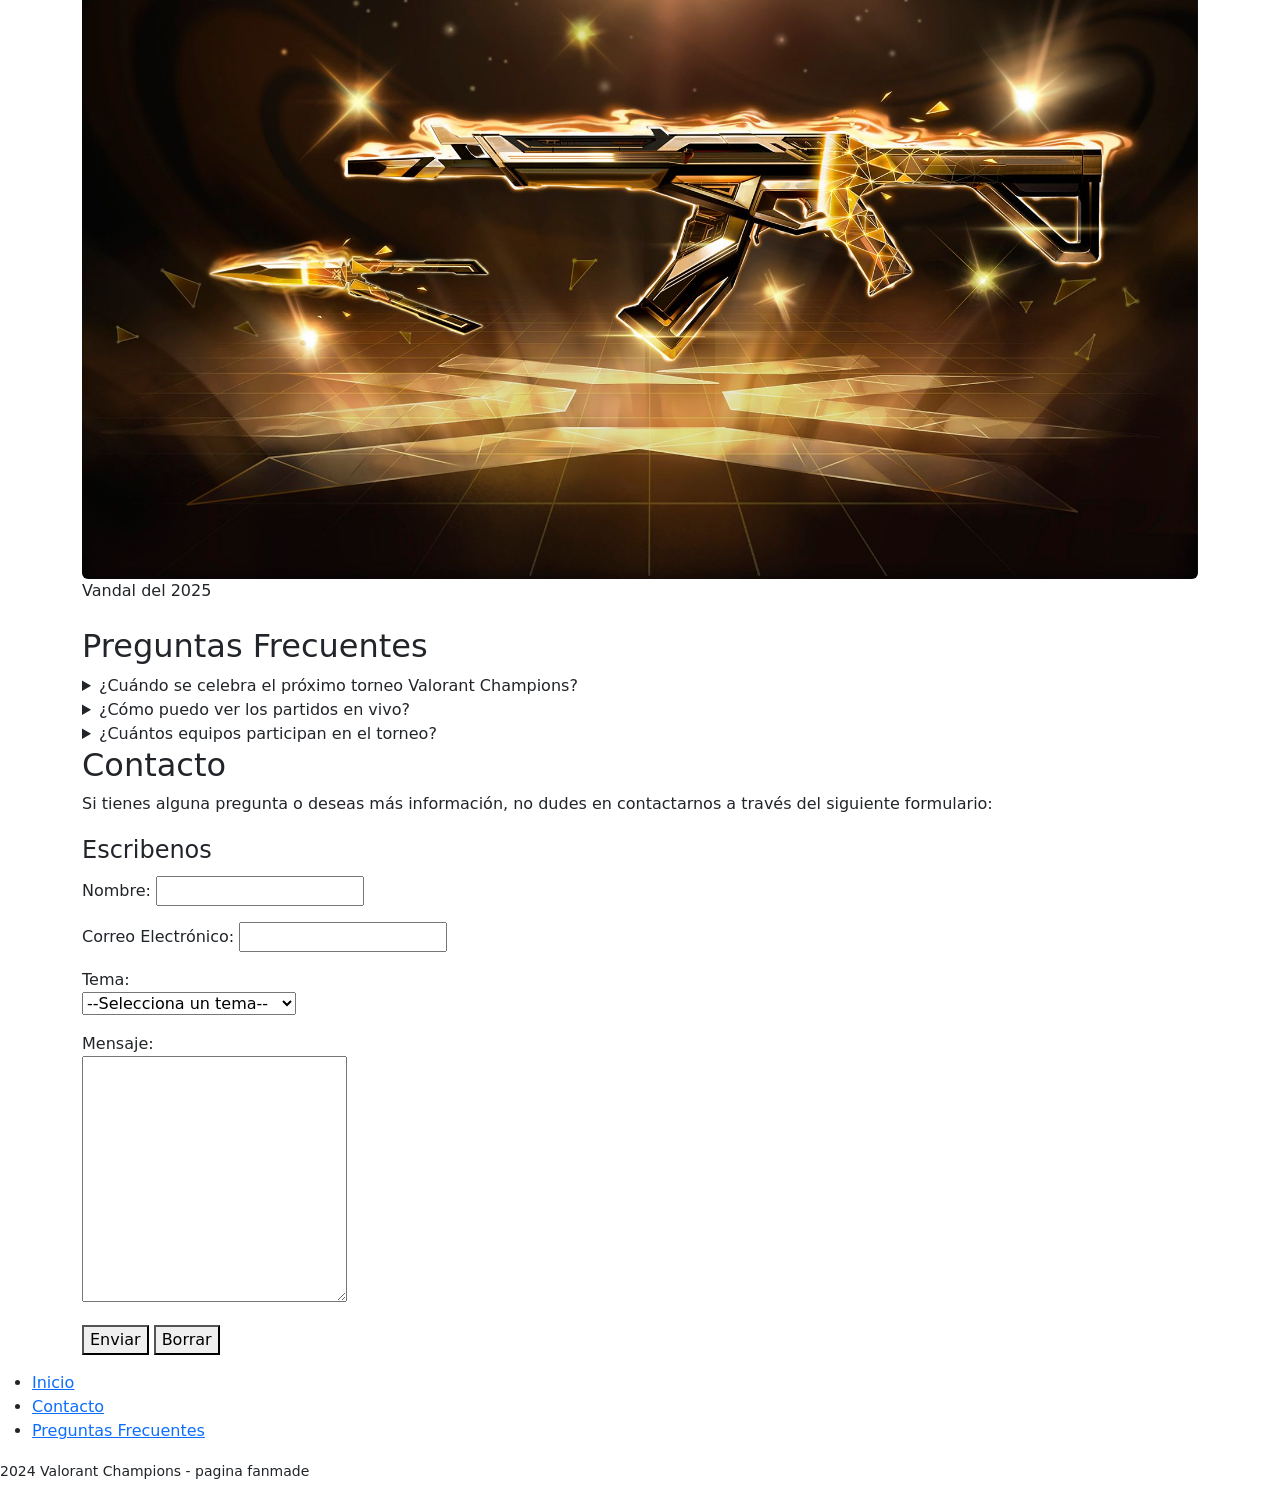
==== commit d531bb70: "Card in articles" ====
--- a/index.html
+++ b/index.html
@@ -121,19 +121,36 @@
 
             <!-- armas -->
              <section id="armas" aria-labelledby="titulo de armas">
-                <div class="container">
-                <header>
+                <div class="container py-5">
+                <header class="mb-4 ">
                     <h2 id="titulo de armas">Armas</h2>
                 </header>
-                <div class="container">
-                    <article aria-labelledby="titulo-vandal">
-                        <h3 id="titulo-vandal">Vandal</h3>
-                        <p>El Vandal es una de las armas más populares en Valorant, conocida por su alta precisión y daño consistente a cualquier distancia. Es la elección preferida por muchos jugadores profesionales en el torneo Valorant Champions.</p>
-                    </article>
-
-                    <article aria-labelledby="titulo-phantom">
-                        <h3 id="titulo-phantom">Phantom</h3>
-                        <p>El Phantom es otra arma favorita en Valorant, apreciada por su versatilidad y capacidad para adaptarse a diferentes estilos de juego. Su silenciador integrado lo hace ideal para enfrentamientos tácticos durante los partidos del torneo.</p>
+                <div class="row g-3">
+                    <article class="col-12 col-md-4" aria-labelledby="titulo-vandal">
+                        <div class="card h-100">
+                            <div class="card-body">
+                        <h3 class="card-tittle h5" id="titulo-vandal">Vandal</h3>
+                        <p class="card-text">El Vandal es una de las armas más populares en Valorant, conocida por su alta precisión y daño consistente a cualquier distancia. Es la elección preferida por muchos jugadores profesionales en el torneo Valorant Champions.</p>
+                    </div>    
+                    </div>
+                    </article>
+
+                    <article class="col-12 col-md-4" aria-labelledby="titulo-phantom">
+                        <div class="card h-100">
+                            <div class="card-body">
+                        <h3 class="card-tittle h5" id="titulo-phantom">Phantom</h3>
+                        <p class="card-text">El Phantom es otra arma favorita en Valorant, apreciada por su versatilidad y capacidad para adaptarse a diferentes estilos de juego. Su silenciador integrado lo hace ideal para enfrentamientos tácticos durante los partidos del torneo.</p>
+                    </div>    
+                    </div>
+                    </article>
+
+                    <article class="col-12 col-md-4" aria-labelledby="titulo-OP">
+                        <div class="card h-100">
+                            <div class="card-body">
+                        <h3 class="card-tittle h5" id="titulo-OP">OP</h3>
+                        <p class="card-text">El OP es otra arma favorita en Valorant, Es un francotirador demaisado bueno ya que te permite adaptarse al campo de batalla</p>
+                    </div>    
+                    </div>
                     </article>
                 </div>
                 </div>
@@ -196,18 +213,18 @@
                 </header>
 
                 <div>
-                    <figure>
-                        <img src="Img/Vandal del 2023.jpg" alt="Imagen del torneo Valorant Champions 2024">
-                        <figcaption>Vandal del 2023</figcaption>
+                    <figure class="mb-4">
+                        <img src="Img/Vandal del 2023.jpg" class="img-fluid rounded" alt="Imagen del torneo Valorant Champions 2024">
+                        <figcaption>Vandal del 2023</figcaption> 
                     </figure>
                     
-                    <figure>
-                        <img src="Img/vandal del 2021.jpg" alt="Imagen del torneo Valorant Champions 2024">
+                    <figure class="mb-4">
+                        <img src="Img/vandal del 2021.jpg" class="img-fluid rounded" alt="Imagen del torneo Valorant Champions 2024">
                         <figcaption>Vandal del 2021</figcaption>
                     </figure>
                     
-                    <figure>
-                        <img src="Img/vandal del 2025.jpg" alt="Imagen del torneo Valorant Champions 2024">
+                    <figure class="mb-4">
+                        <img src="Img/vandal del 2025.jpg" class="img-fluid rounded" alt="Imagen del torneo Valorant Champions 2024">
                         <figcaption>Vandal del 2025</figcaption>
                     </figure>
                 </div>
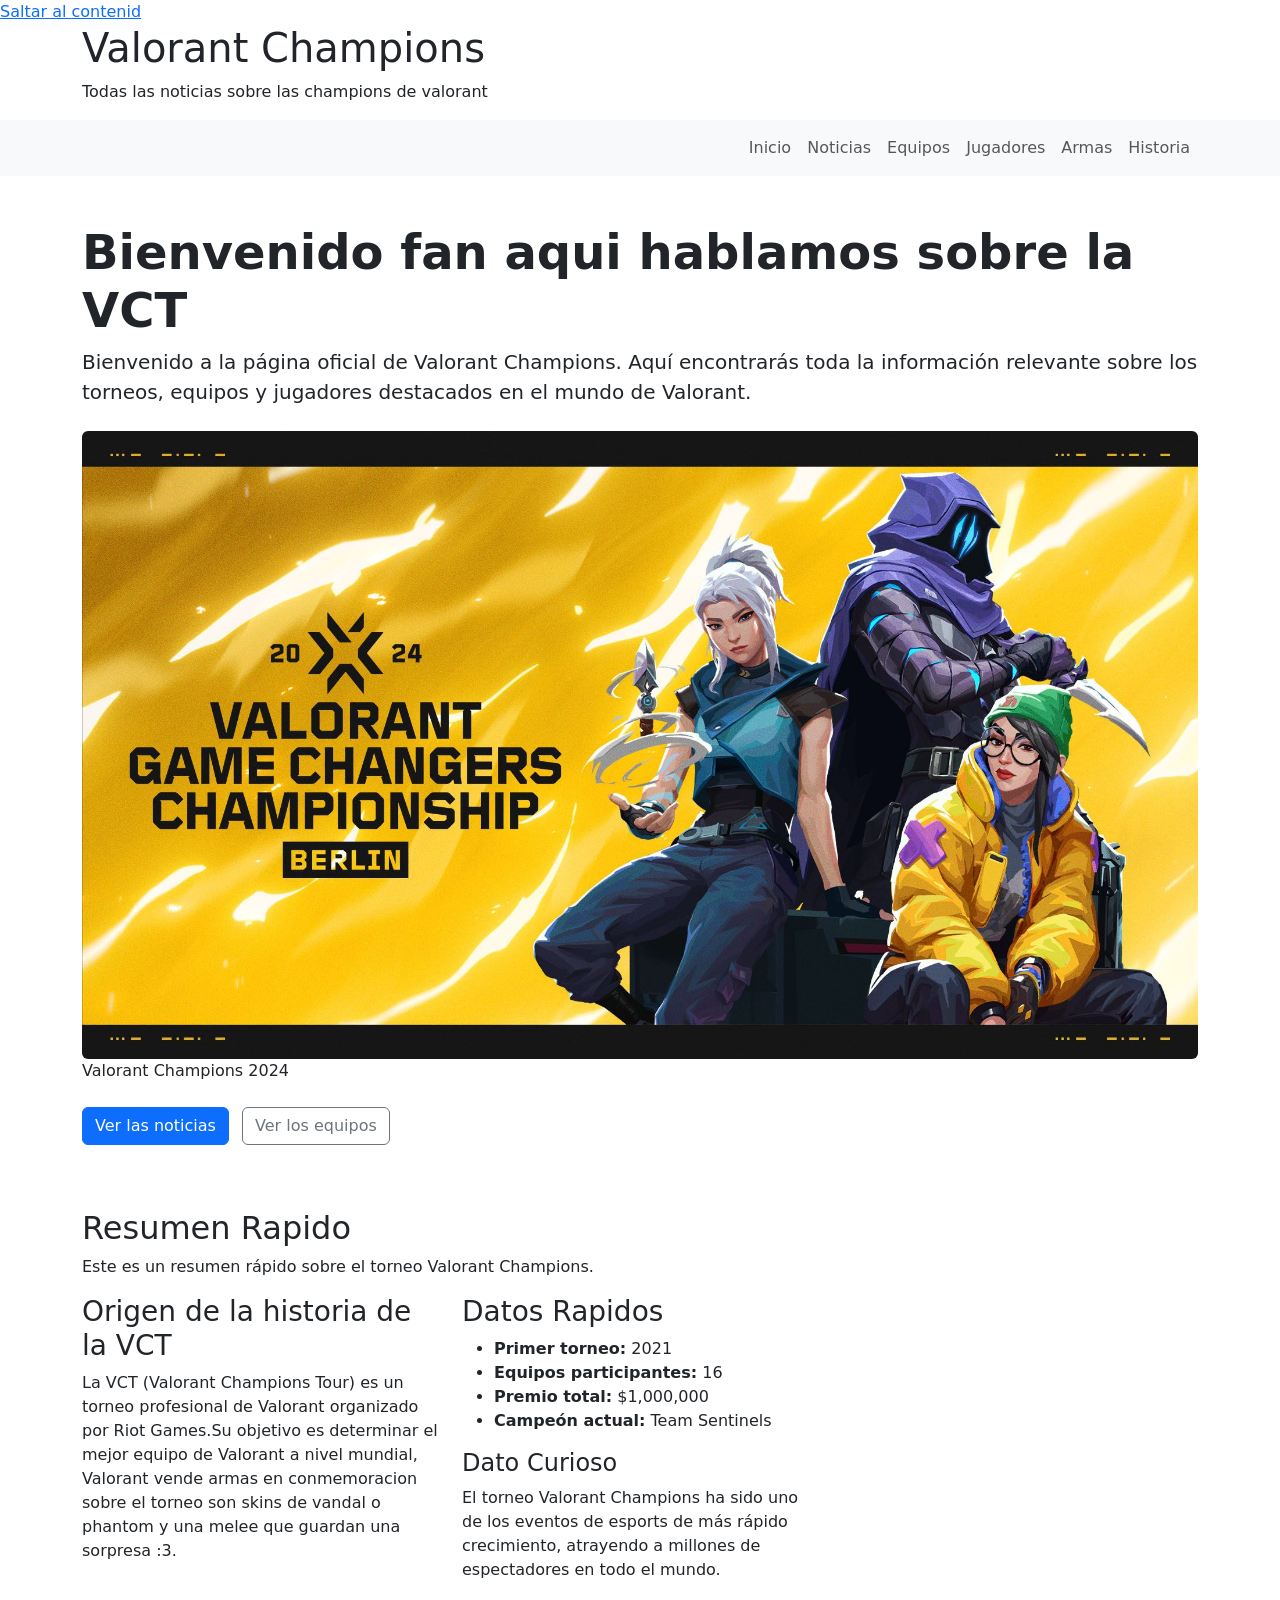
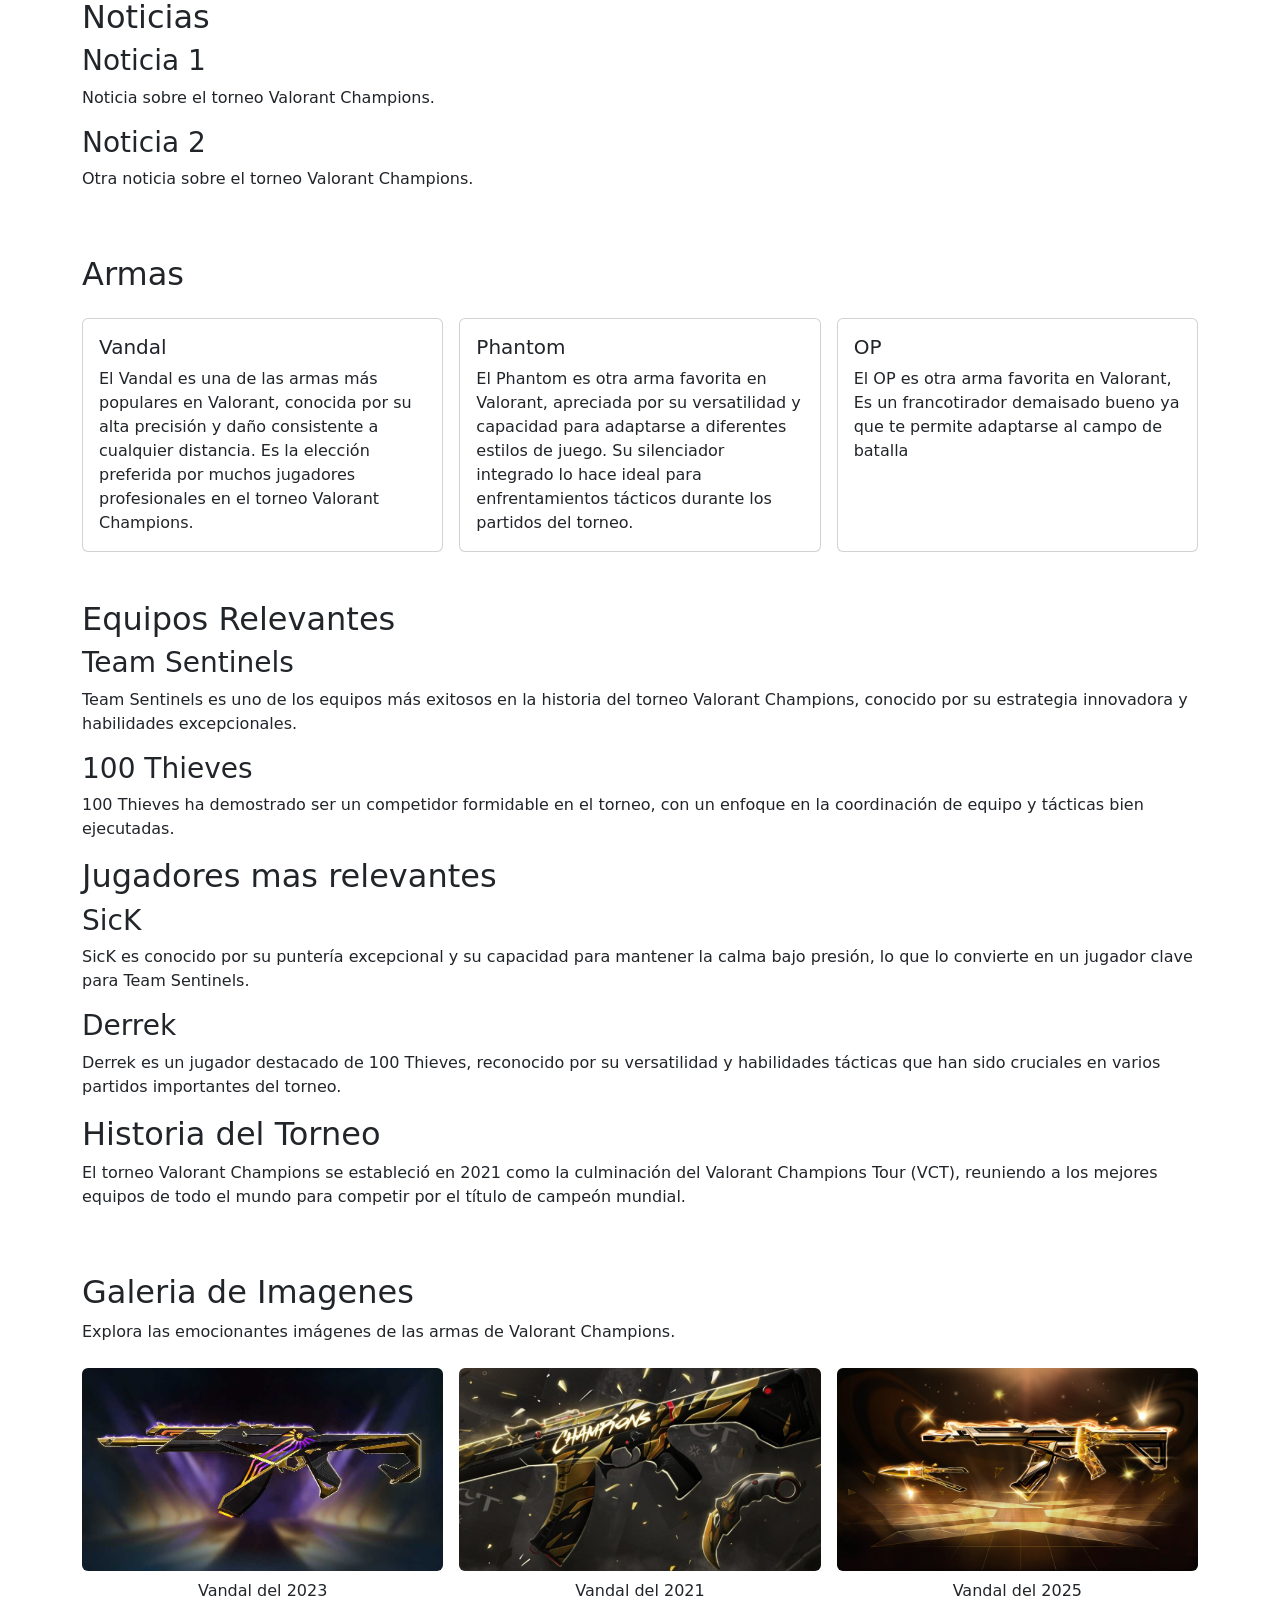
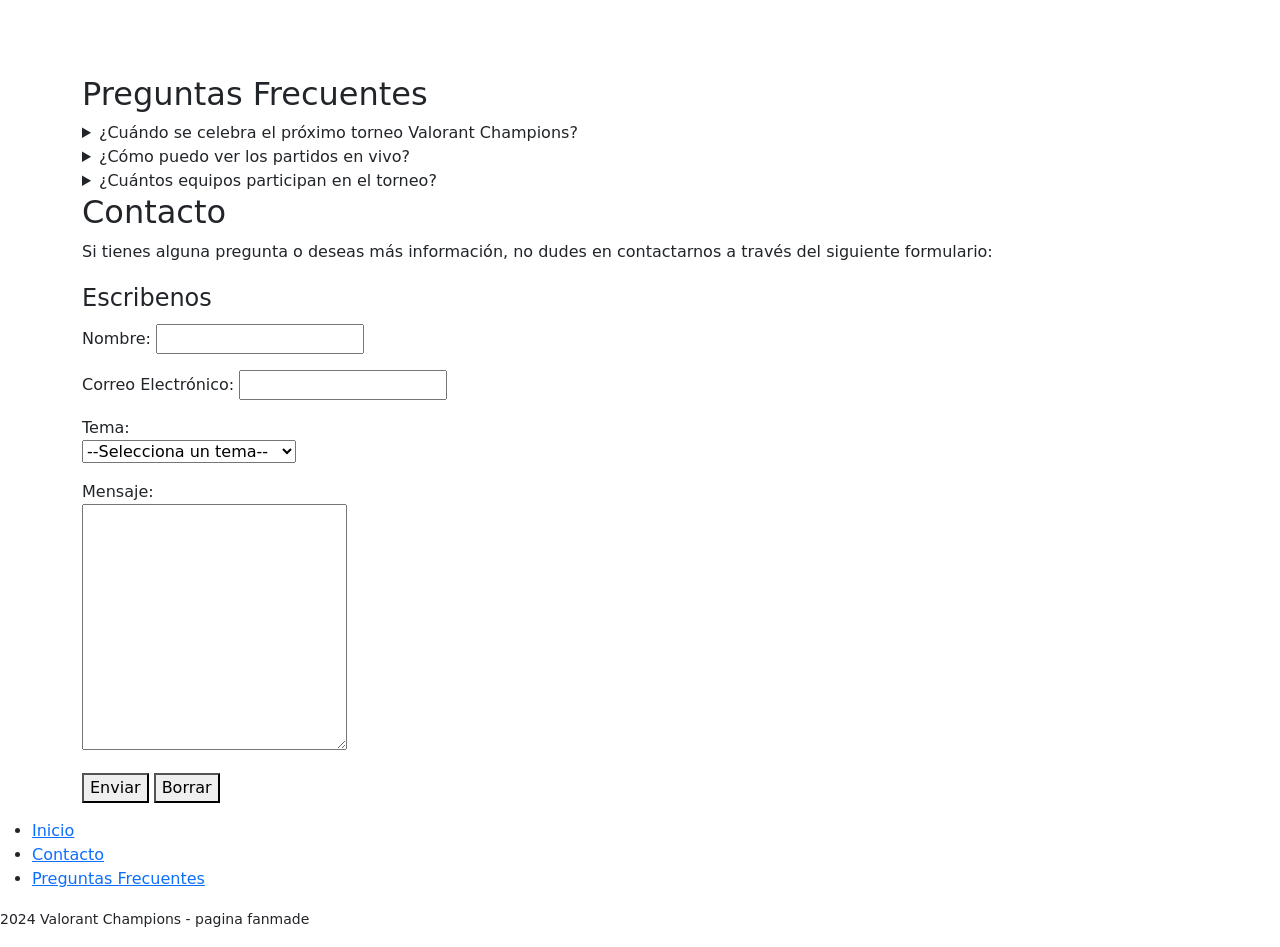
==== commit 1f508d41: "Galery" ====
--- a/index.html
+++ b/index.html
@@ -206,26 +206,29 @@
             
                     <!-- Galeria -->
              <section id="Galeria" aria-labelledby="titulo-Galeria">
-                <div class="container"> 
-                <header>
+                <div class="container py-5"> 
+                <header class="mb-4">
                     <h2 id="titulo-Galeria">Galeria de Imagenes</h2>
                     <p>Explora las emocionantes imágenes de las armas de Valorant Champions.</p>
                 </header>
 
-                <div>
-                    <figure class="mb-4">
-                        <img src="Img/Vandal del 2023.jpg" class="img-fluid rounded" alt="Imagen del torneo Valorant Champions 2024">
-                        <figcaption>Vandal del 2023</figcaption> 
+                <div class="row g-3">
+                    <figure class="col-12 col-sm-6 col-md-4 mb-4">
+                        <img src="Img/Vandal del 2023.jpg" class="img-fluid rounded" alt="Imagen del torneo Valorant Champions 2024"
+                        class="img-fluid rounded">
+                        <figcaption class="mt-2 text-center">Vandal del 2023</figcaption> 
                     </figure>
                     
-                    <figure class="mb-4">
-                        <img src="Img/vandal del 2021.jpg" class="img-fluid rounded" alt="Imagen del torneo Valorant Champions 2024">
-                        <figcaption>Vandal del 2021</figcaption>
+                    <figure class="col-12 col-sm-6 col-md-4 mb-4">
+                        <img src="Img/vandal del 2021.jpg" class="img-fluid rounded" alt="Imagen del torneo Valorant Champions 2024"
+                        class="img-fluid rounded">
+                        <figcaption class="mt-2 text-center">Vandal del 2021</figcaption>
                     </figure>
                     
-                    <figure class="mb-4">
-                        <img src="Img/vandal del 2025.jpg" class="img-fluid rounded" alt="Imagen del torneo Valorant Champions 2024">
-                        <figcaption>Vandal del 2025</figcaption>
+                    <figure class="col-12 col-sm-6 col-md-4 mb-4">
+                        <img src="Img/vandal del 2025.jpg" class="img-fluid rounded" alt="Imagen del torneo Valorant Champions 2024"
+                        class="img-fluid rounded">
+                        <figcaption class="mt-2 text-center">Vandal del 2025</figcaption>
                     </figure>
                 </div>
                 
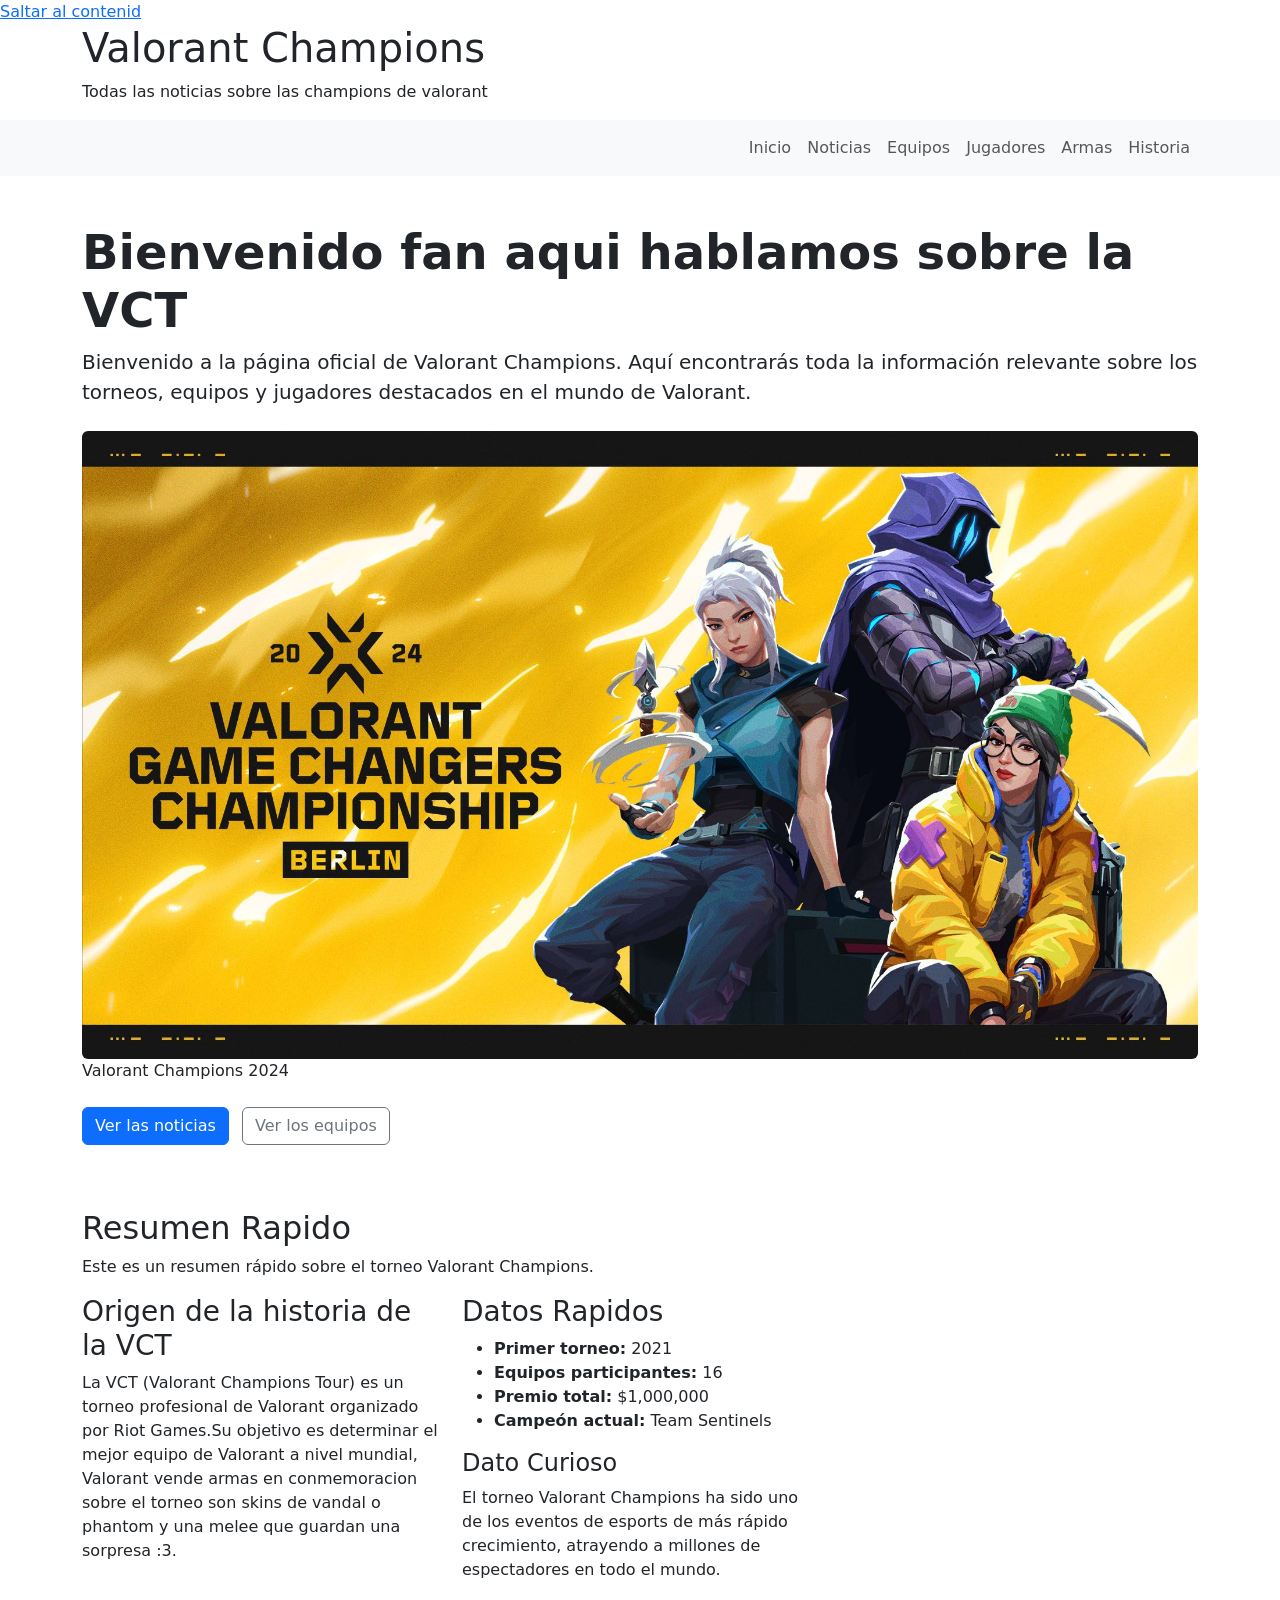
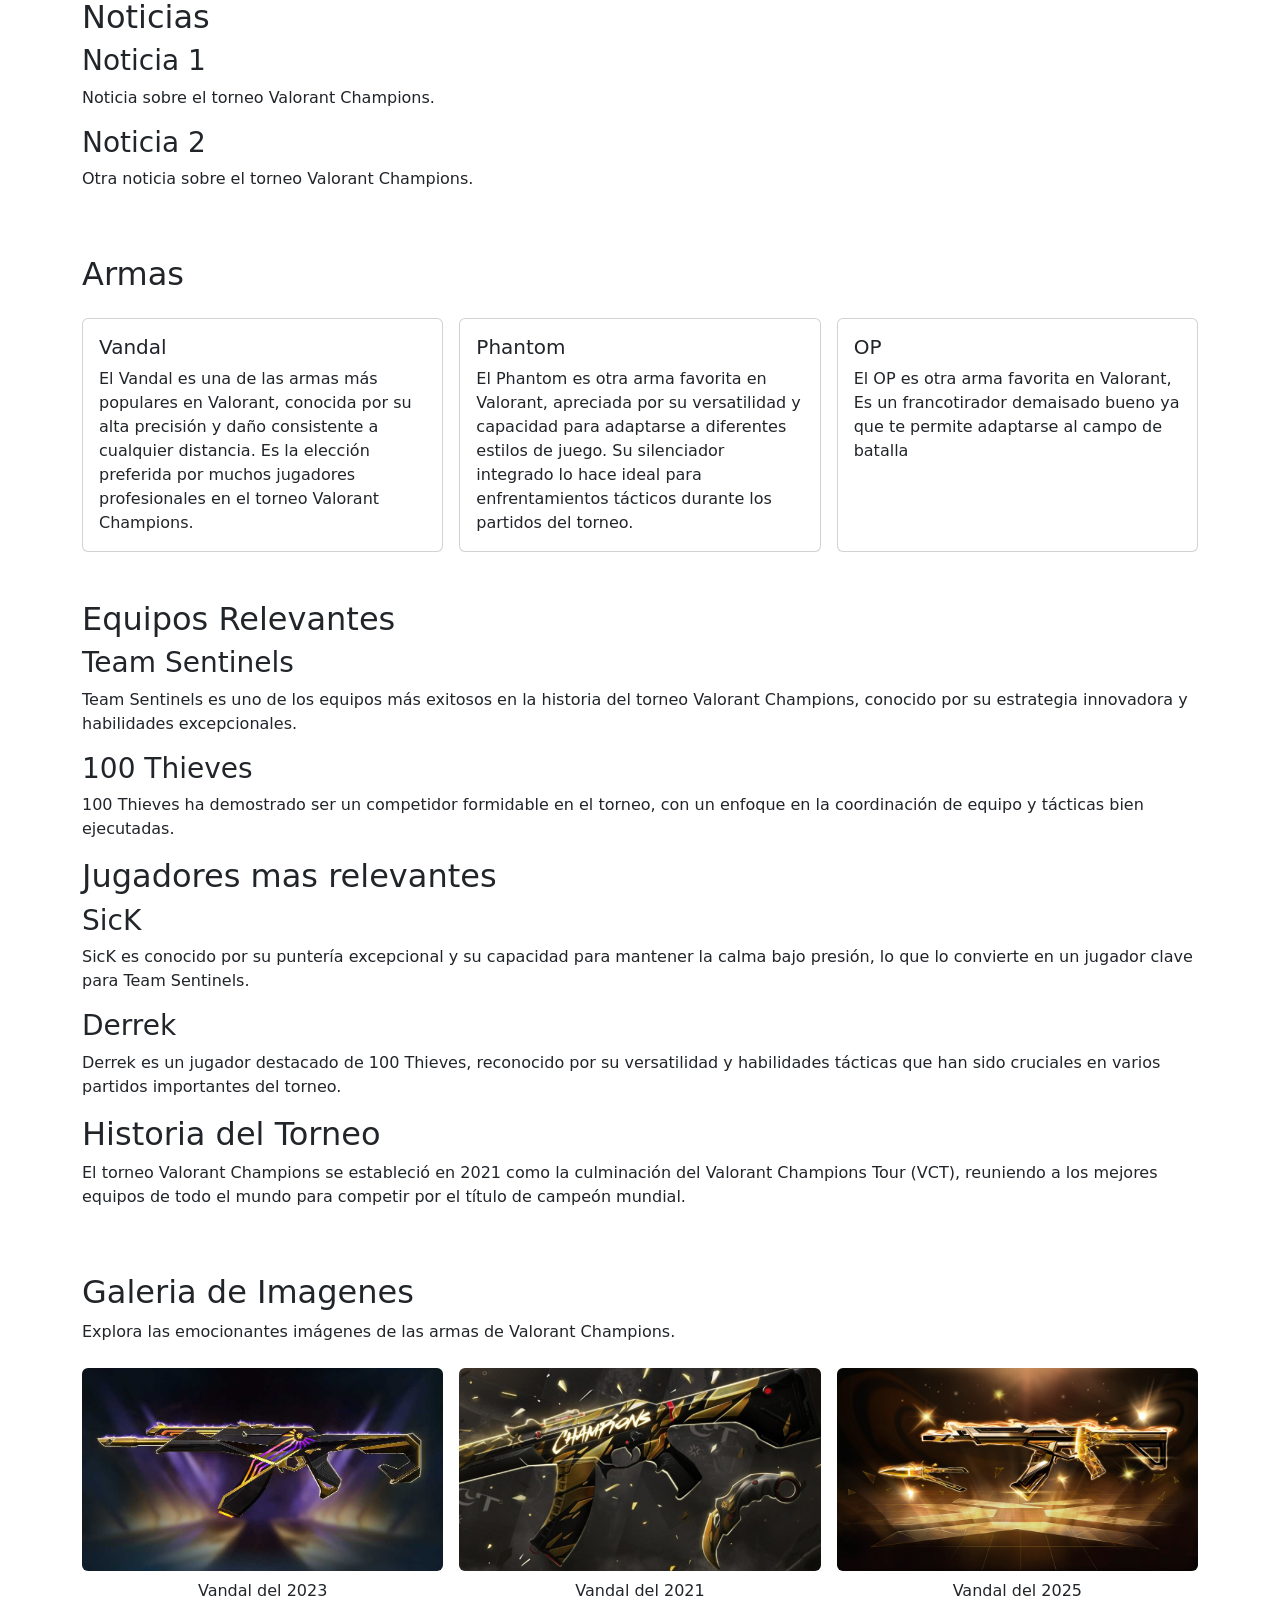
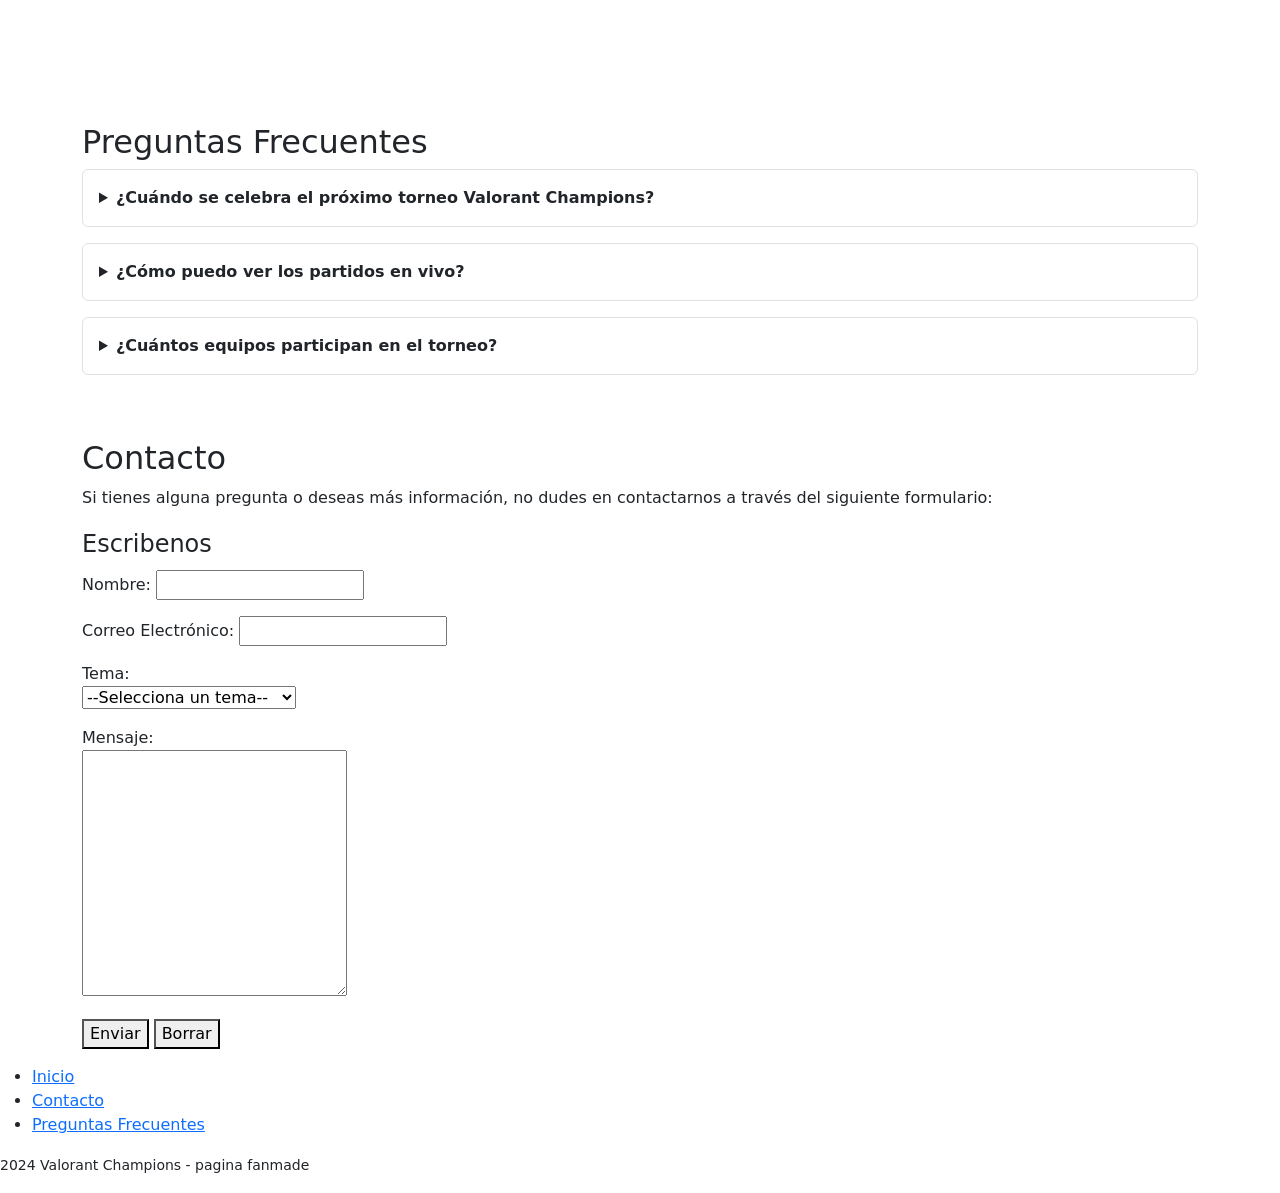
==== commit d69a43aa: "FAQ" ====
--- a/index.html
+++ b/index.html
@@ -120,10 +120,10 @@
             </section>
 
             <!-- armas -->
-             <section id="armas" aria-labelledby="titulo de armas">
+             <section id="armas" aria-labelledby="titulo-de-armas">
                 <div class="container py-5">
                 <header class="mb-4 ">
-                    <h2 id="titulo de armas">Armas</h2>
+                    <h2 id="titulo-de-armas">Armas</h2>
                 </header>
                 <div class="row g-3">
                     <article class="col-12 col-md-4" aria-labelledby="titulo-vandal">
@@ -237,19 +237,19 @@
             
             <!-- FAQ con ditalis y summary --> 
             <section id="faq" aria-labelledby="titulo-faq">
-                <header class="container">
+                <header class="container py-5">
                     <h2 id="titulo-faq">Preguntas Frecuentes</h2>
-                    <details>
-                        <summary>¿Cuándo se celebra el próximo torneo Valorant Champions?</summary>
-                        <p>El próximo torneo está programado para noviembre de 2026.</p>
+                    <details class="border rounded p-3 mb-3">
+                        <summary class="fw-semibold">¿Cuándo se celebra el próximo torneo Valorant Champions?</summary>
+                        <p class="mt-2 mb-0 text-muted">El próximo torneo está programado para noviembre de 2026.</p>
                     </details>
-                    <details>
-                        <summary>¿Cómo puedo ver los partidos en vivo?</summary>
-                        <p>Los partidos se transmiten en vivo a través de plataformas como Twitch y YouTube.</p>
+                    <details class="border rounded p-3 mb-3">
+                        <summary class="fw-semibold">¿Cómo puedo ver los partidos en vivo?</summary>
+                        <p class="mt-2 mb-0 text-muted">Los partidos se transmiten en vivo a través de plataformas como Twitch y YouTube.</p>
                     </details>
-                    <details>
-                        <summary>¿Cuántos equipos participan en el torneo?</summary>
-                        <p>Un total de 16 equipos de todo el mundo compiten en el torneo.</p>
+                    <details class="border rounded p-3 mb-3">
+                        <summary class="fw-semibold">¿Cuántos equipos participan en el torneo?</summary>
+                        <p class="mt-2 mb-0 text-muted">Un total de 16 equipos de todo el mundo compiten en el torneo.</p>
                     </details>
                 </header>
              </section>
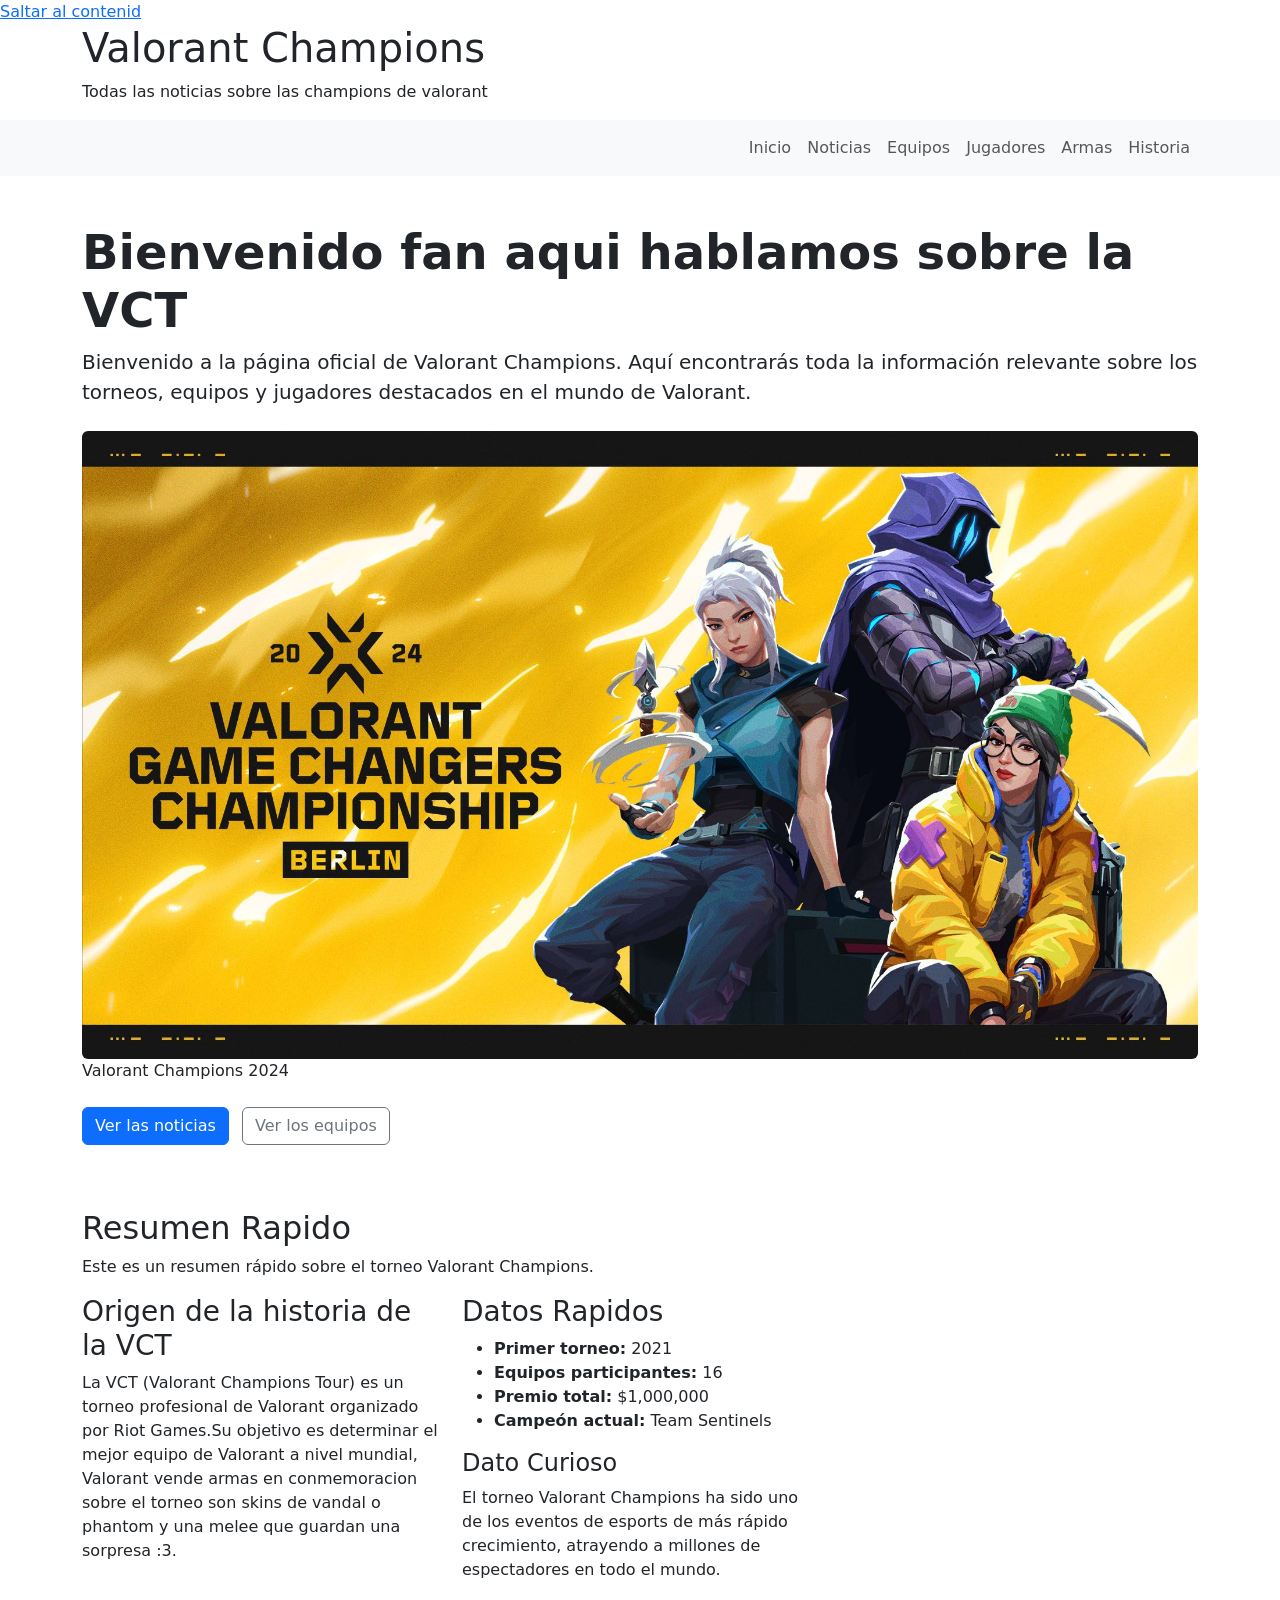
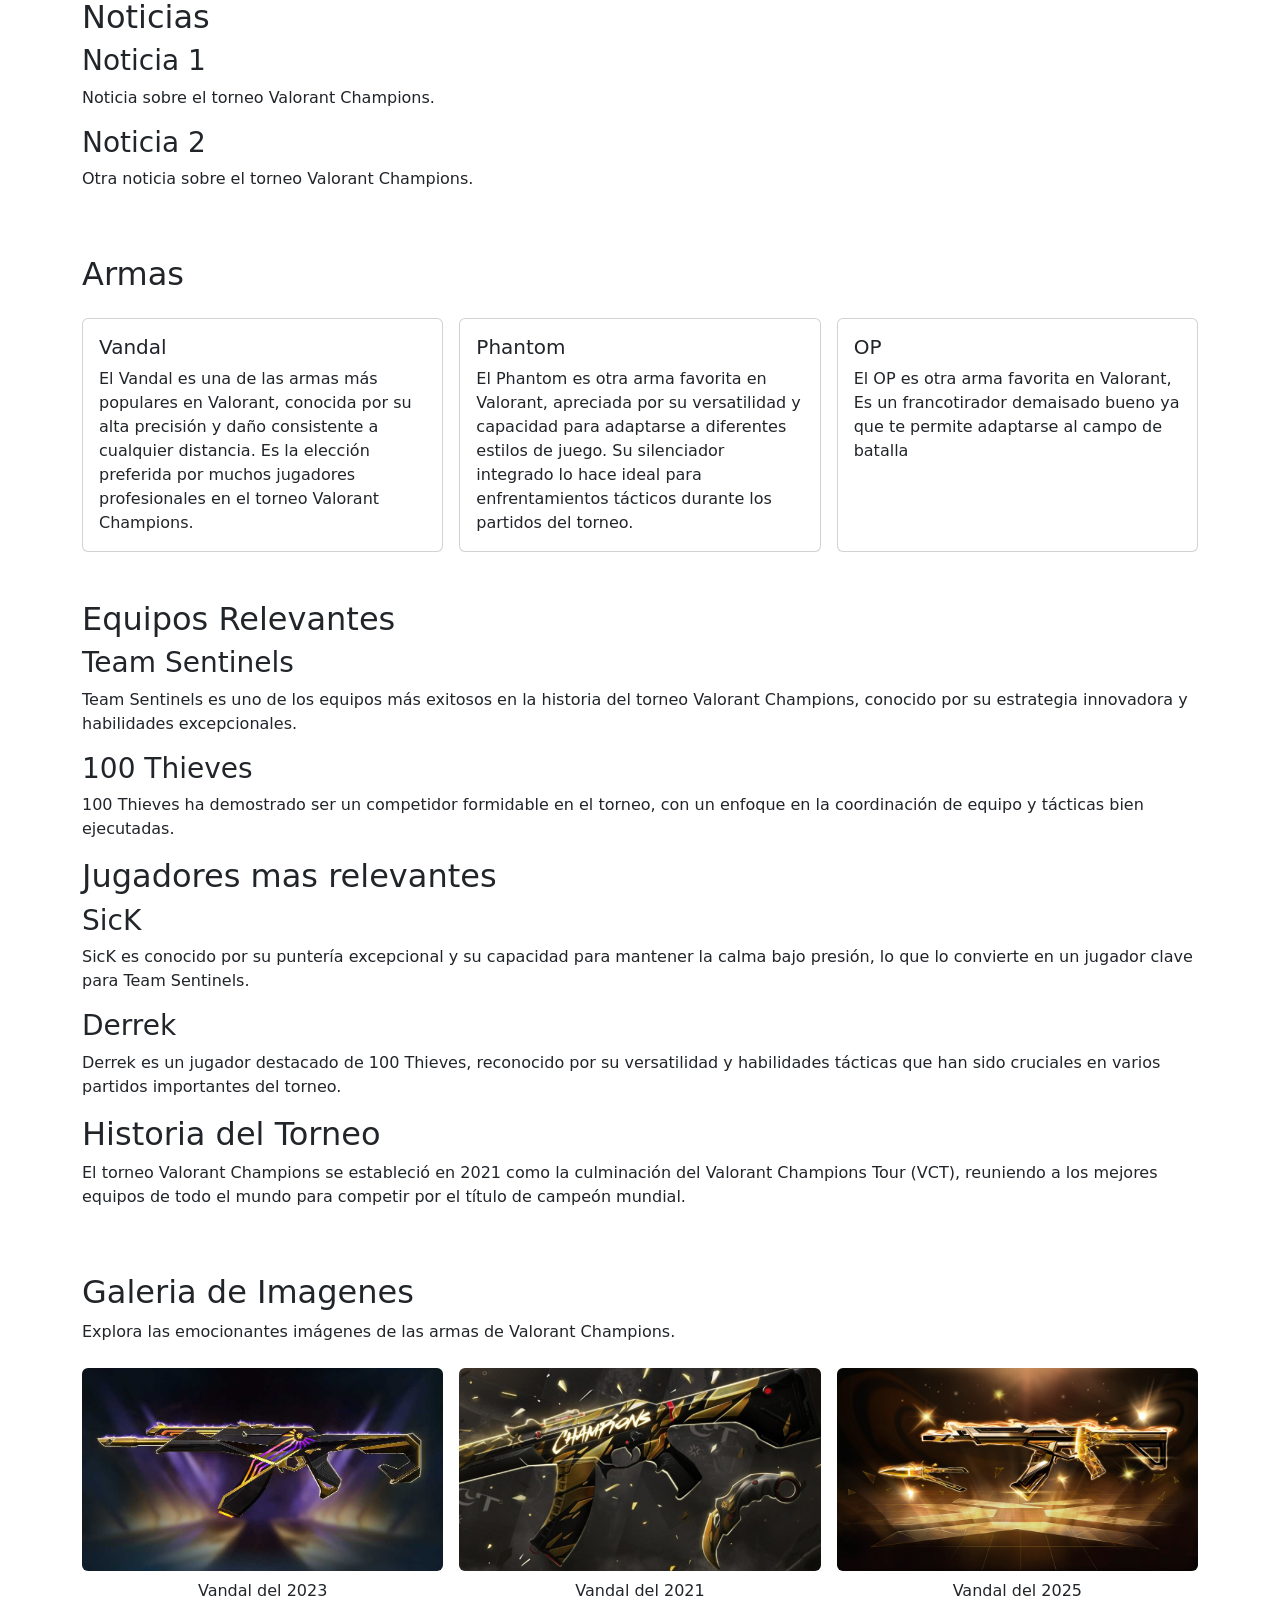
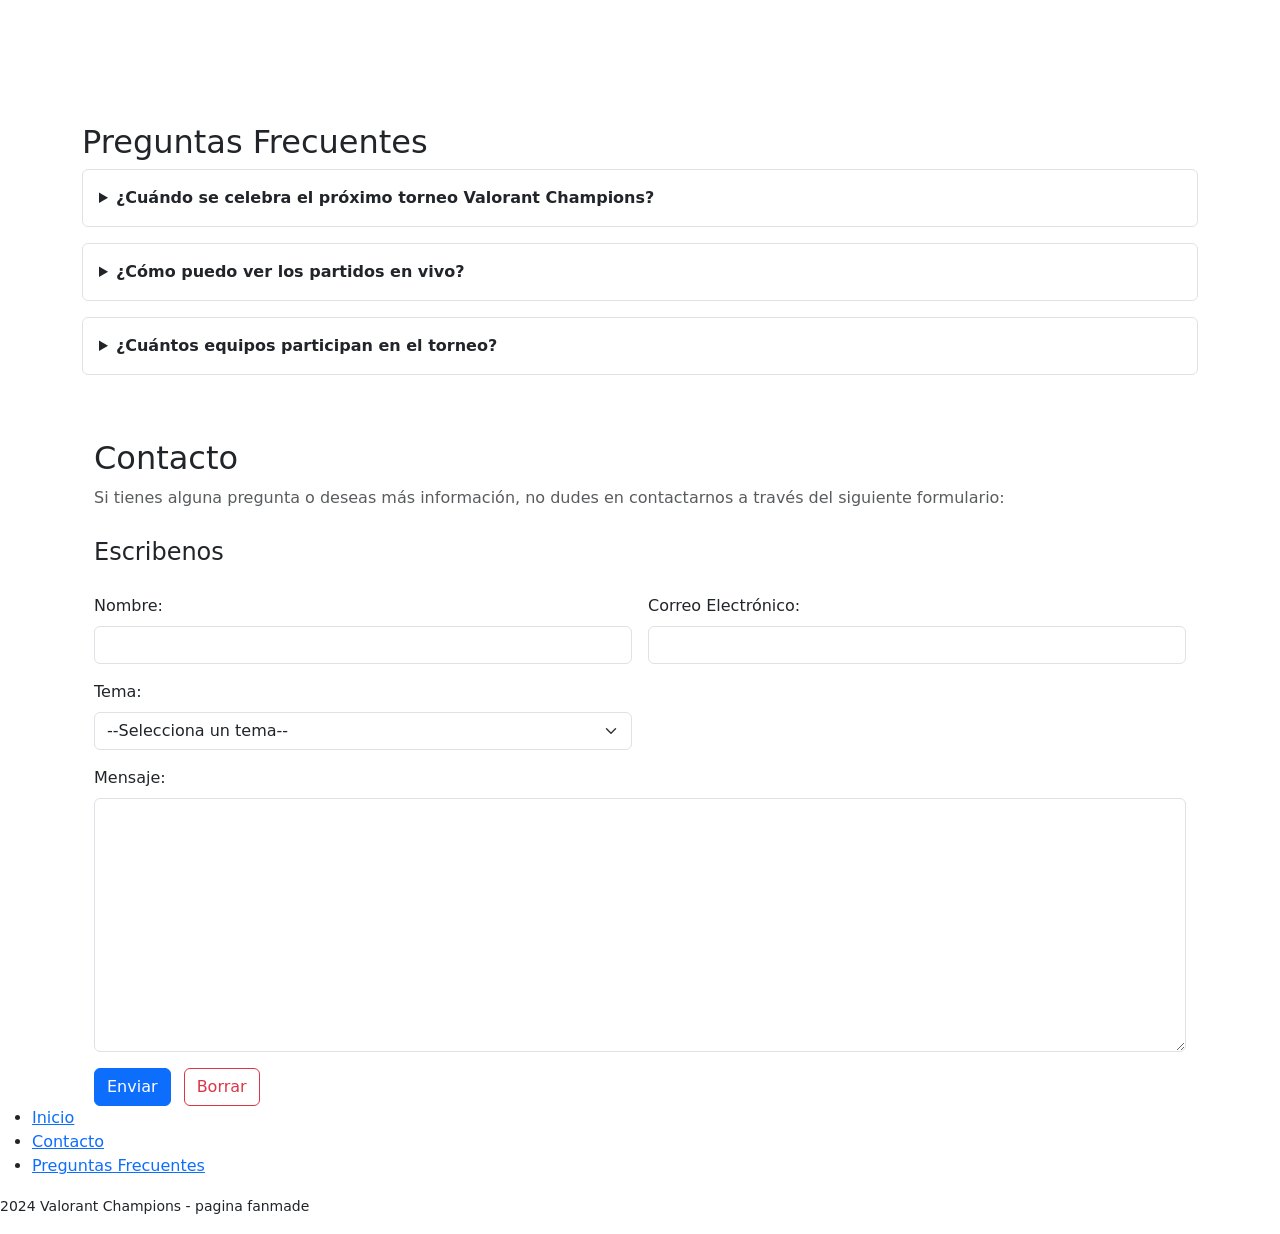
==== commit 004e9986: "Form" ====
--- a/index.html
+++ b/index.html
@@ -256,40 +256,44 @@
 
              <!-- Contacto -->
                 <section class="container" id="Contacto" aria-labelledby="titulo-contacto">
-                    <header>
+                    <div class="container py">
+                    <header class="mb-4">
                         <h2 id="titulo-contacto">Contacto</h2>
-                        <p>Si tienes alguna pregunta o deseas más información, no dudes en contactarnos a través del siguiente formulario:</p>
+                        <p class="text-muted"> Si tienes alguna pregunta o deseas más información, no dudes en contactarnos a través del siguiente formulario:</p>
                     </header>
                     <form action="#" method="post">
                         <fieldset>
                             <legend>Escribenos</legend>
-                        <p>
-                            <label for="nombre">Nombre:</label>
-                            <input type="text" id="nombre" name="nombre" required>
-                        </p>
-                        <p>
-                            <label for="email">Correo Electrónico:</label>
-                            <input type="email" id="email" name="email" required>
-                        </p>
-                        <p>
-                            <label for="tema">Tema:</label> <br>
-                            <select id="tema" name="tema" required>
+                            <div class="row g-3">
+                        <div class="col-12 col-md-6">
+                            <label for="nombre" class="form-label">Nombre:</label>
+                            <input type="text" id="nombre" name="nombre" class="form-control" required>
+                        </div>
+                        <div class="col-12 col-md-6">
+                            <label for="email" class="form-label">Correo Electrónico:</label>
+                            <input type="email" id="email" name="email" class="form-control" required>
+                        </div>
+                        <div class="col-12 col-md-6">
+                            <label for="tema" class="form-label">Tema:</label> <br>
+                            <select id="tema" name="tema" class="form-select" required>
                                 <option value="">--Selecciona un tema--</option>
                                 <option value="general">Consulta General</option>
                                 <option value="skins">Como comprar las skins</option>
                                 <option value="sugerencias">Sugerencias</option>
                             </select>
-                        </p>
-                        <p>
-                            <label for="mensaje">Mensaje:</label> <br>
-                            <textarea id="mensaje" name="mensaje" rows="10" cols="30" required></textarea>
-                        </p>
-                        <p>
-                            <button type="submit">Enviar</button>
-                            <button type="reset">Borrar</button>
-                        </p>
+                        </div>
+                        <div class="col-12">
+                            <label for="mensaje" class="form-label">Mensaje:</label> <br>
+                            <textarea id="mensaje" name="mensaje" rows="10" class="form-control" required></textarea>
+                        </div>
+                        <div class="col-12">
+                            <button type="submit" class="btn btn-primary me-2">Enviar</button>
+                            <button type="reset" class="btn btn-outline-danger">Borrar</button>
+                        </div>
+                        </div>
                         </fieldset>
                     </form>
+                    </div>
                     </section>
     
     
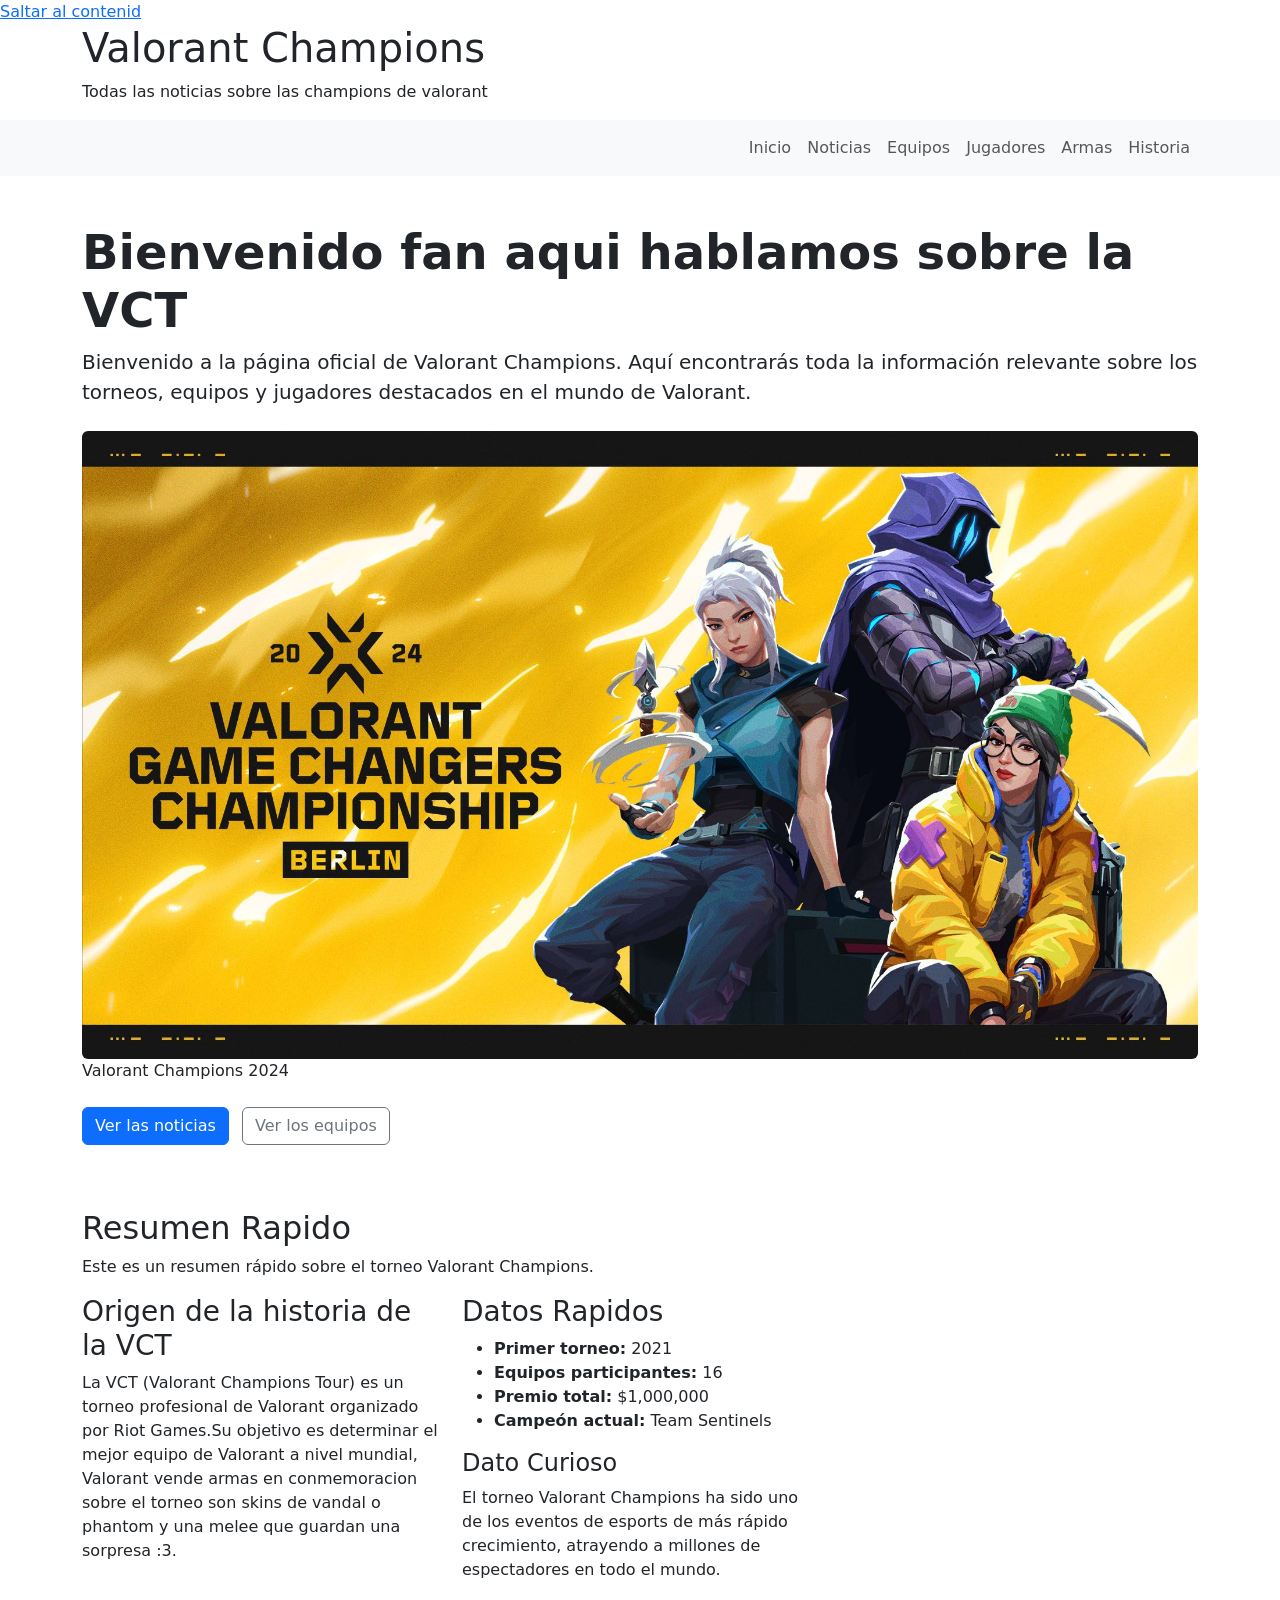
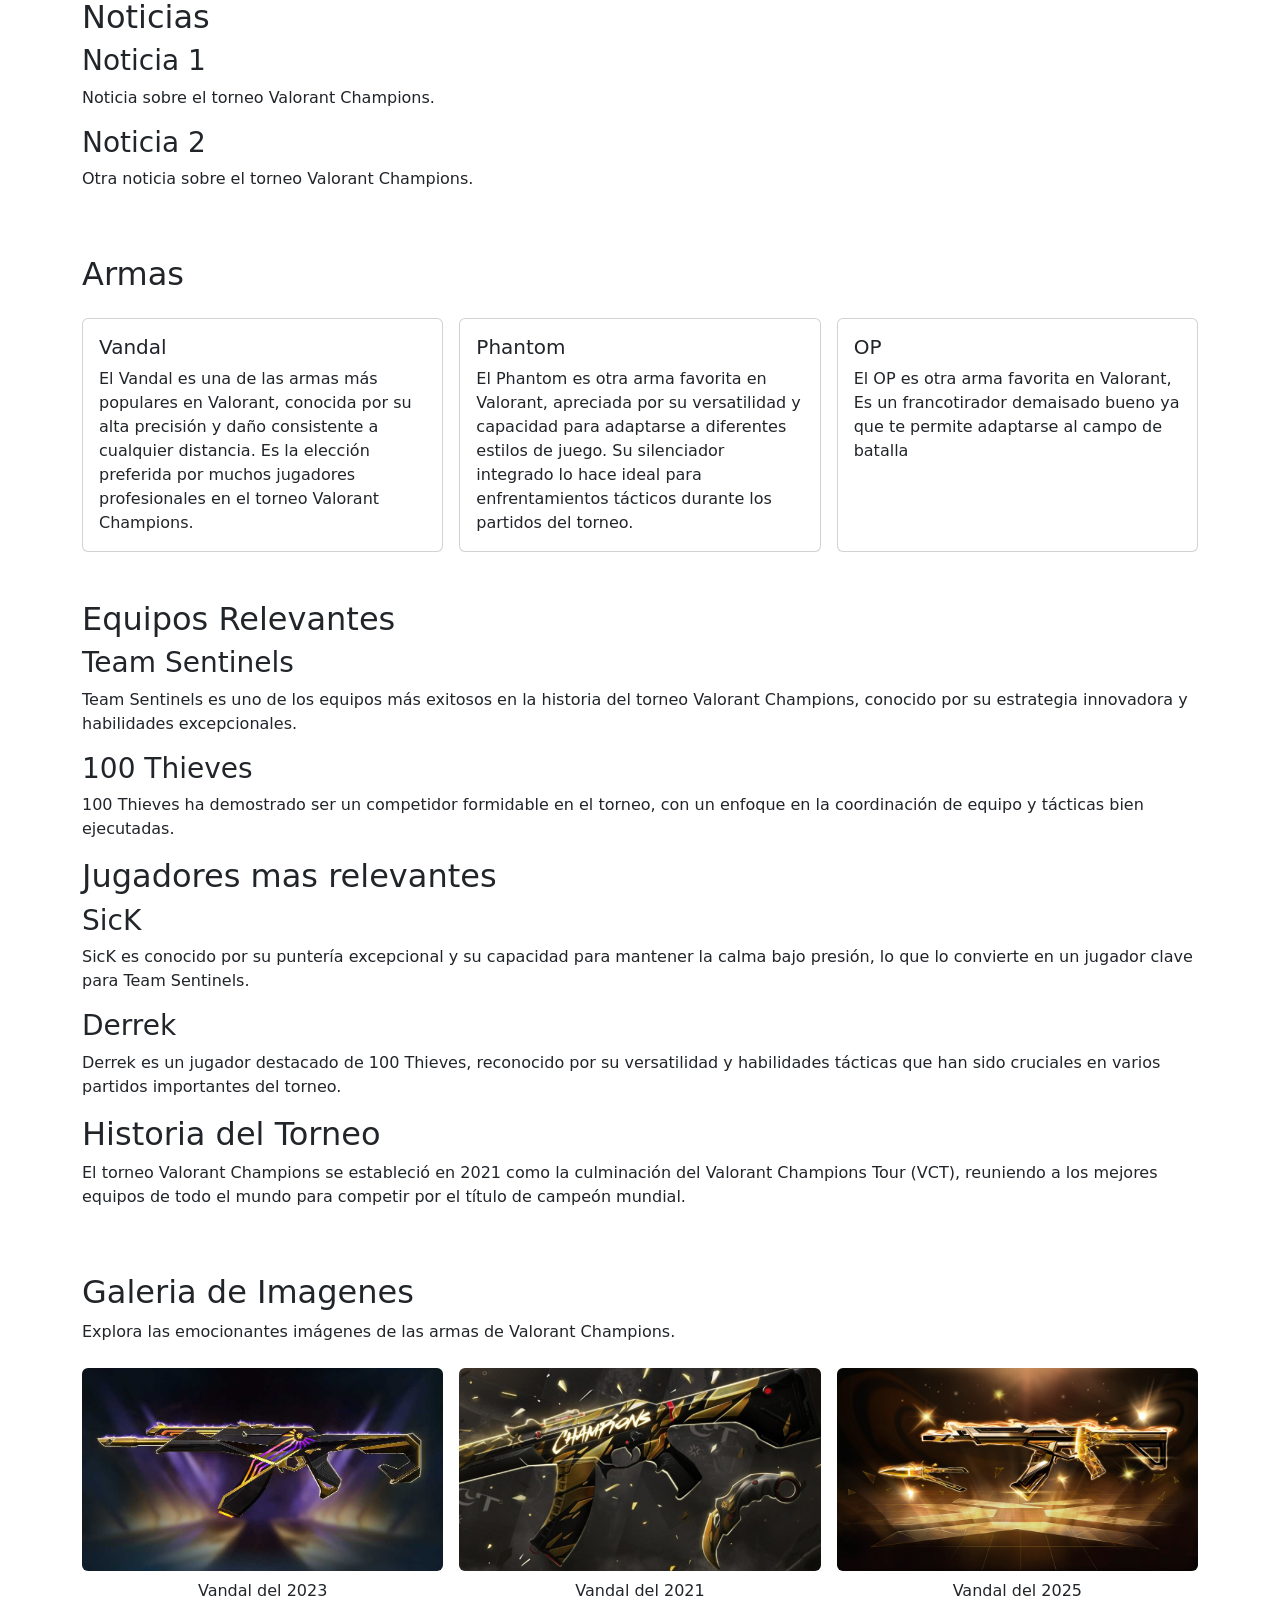
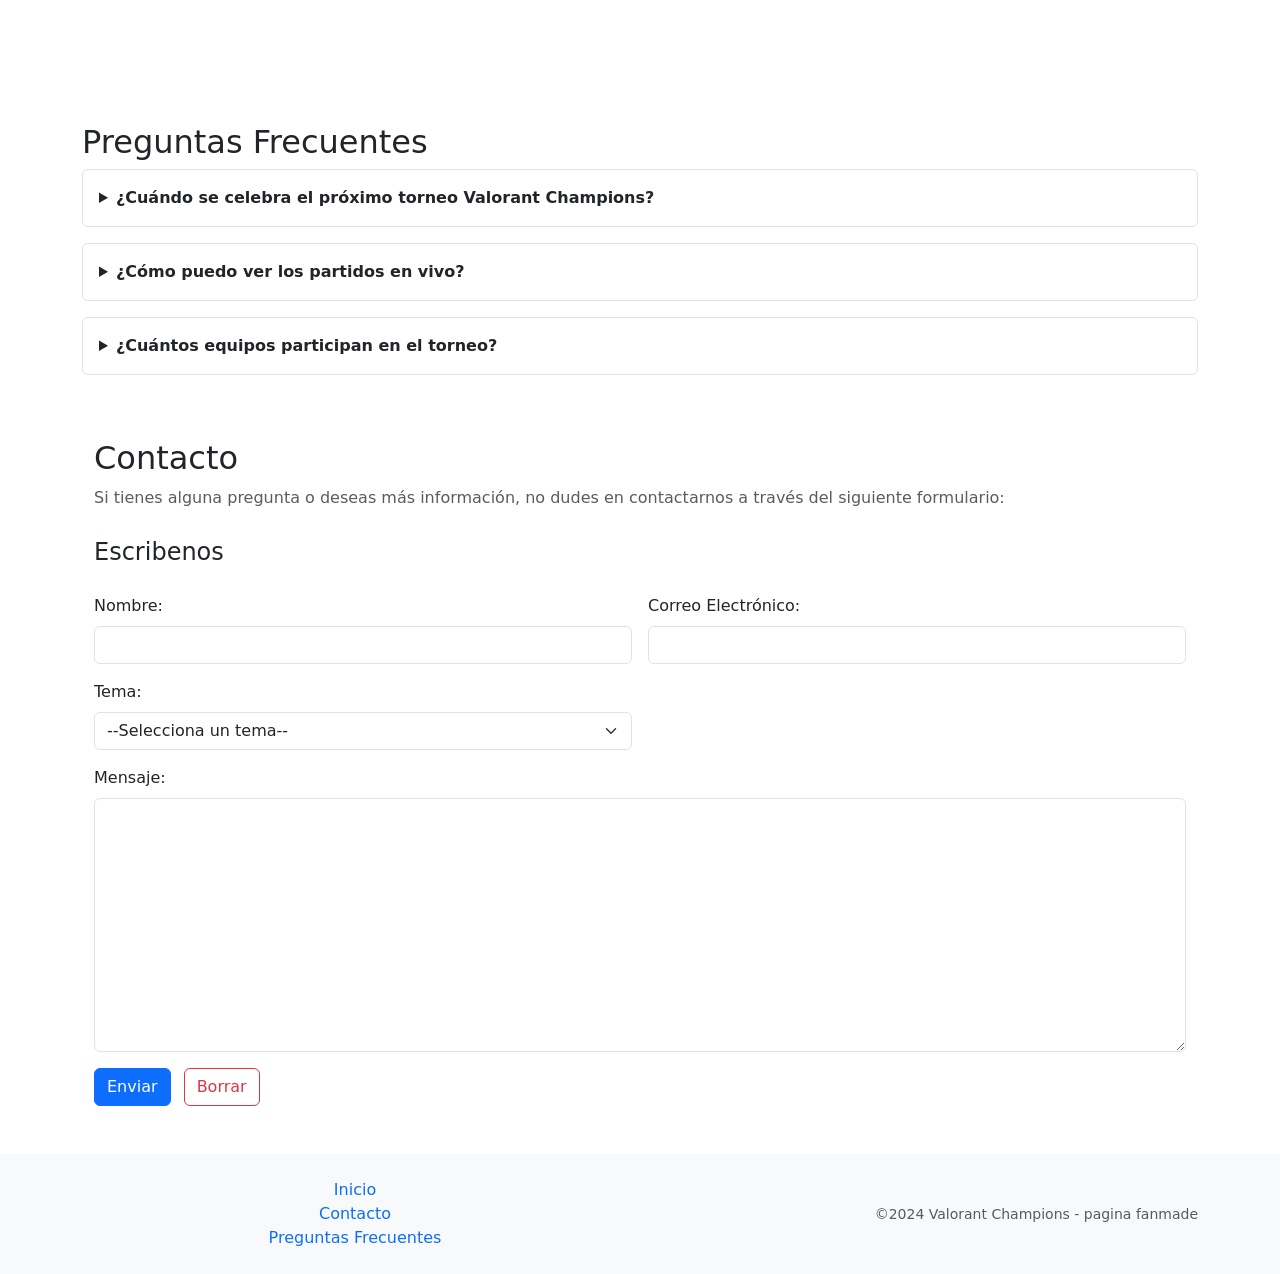
==== commit 2584b550: "footer" ====
--- a/index.html
+++ b/index.html
@@ -301,17 +301,21 @@
         </main>
 
                 <!-- pie de  pagina -->
-                <footer>
-                    <nav aria-labelledby="Enlaces del footer">
-                        <ul>
-                            <li><a href="#inicio">Inicio</a></li>
-                            <li><a href="#contacto">Contacto</a></li>
-                            <li><a href="#faq">Preguntas Frecuentes</a></li>
-                        </ul>
-                    </nav>
-                    <p>
-                        <small>2024 Valorant Champions - pagina fanmade</small>
-                    </p>
+                <footer class="bg-light mt-5">
+                    <div class="container py-4 text-center">
+                        <div class="row align-items-center">
+                                <nav class="col-12 col-md-6" aria-labelledby="Enlaces del footer">
+                                    <ul class="list-unstyled mb-0">
+                                        <li><a href="#inicio" class="text-decoration-none">Inicio</a></li>
+                                        <li><a href="#contacto" class="text-decoration-none">Contacto</a></li>
+                                        <li><a href="#faq" class="text-decoration-none">Preguntas Frecuentes</a></li>
+                                    </ul>
+                                </nav>
+                                <div class="col-12 col-md-6 text-md-end">
+                                    <small class="text-muted">©2024 Valorant Champions - pagina fanmade</small>
+                                </div>
+                            </div>
+                    </div>
                 </footer>
                 <script src="/bootstrap-5.3.8-dist/js/bootstrap.bundle.min.js"></script>
 </body>
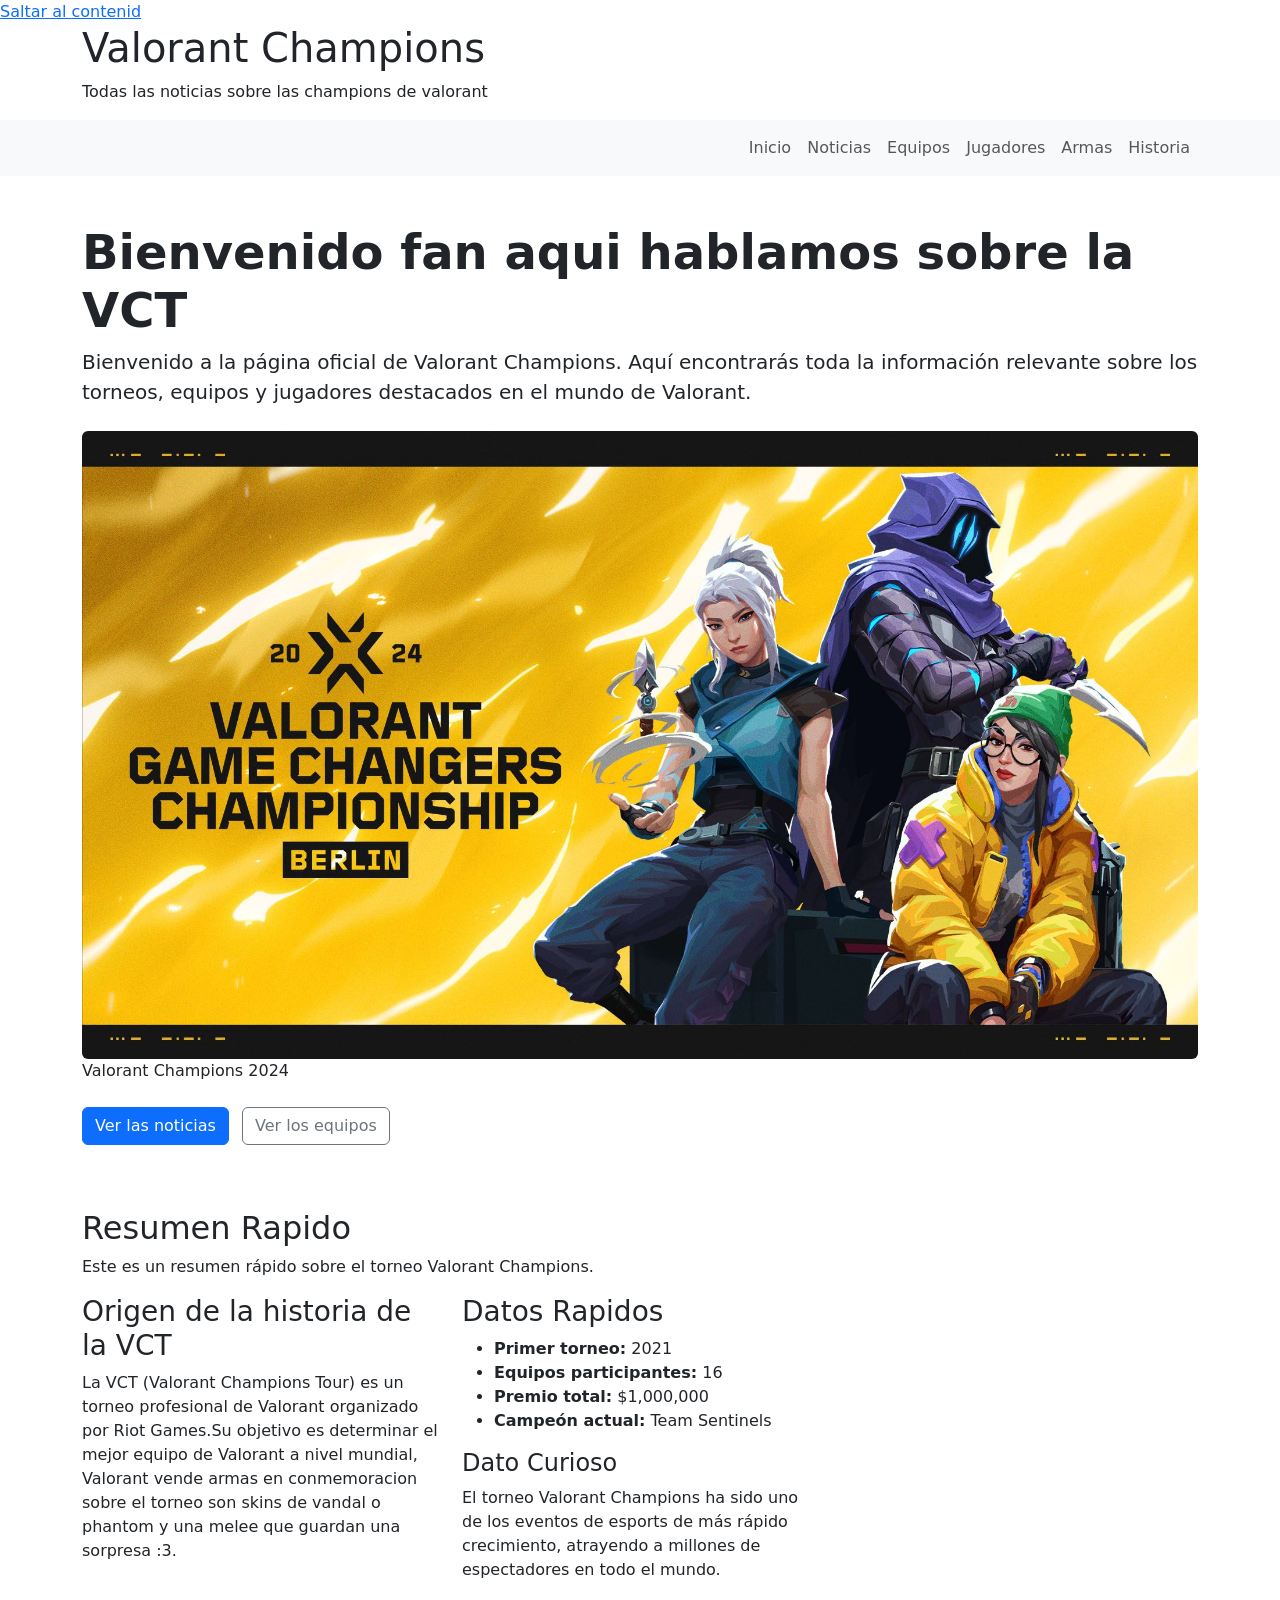
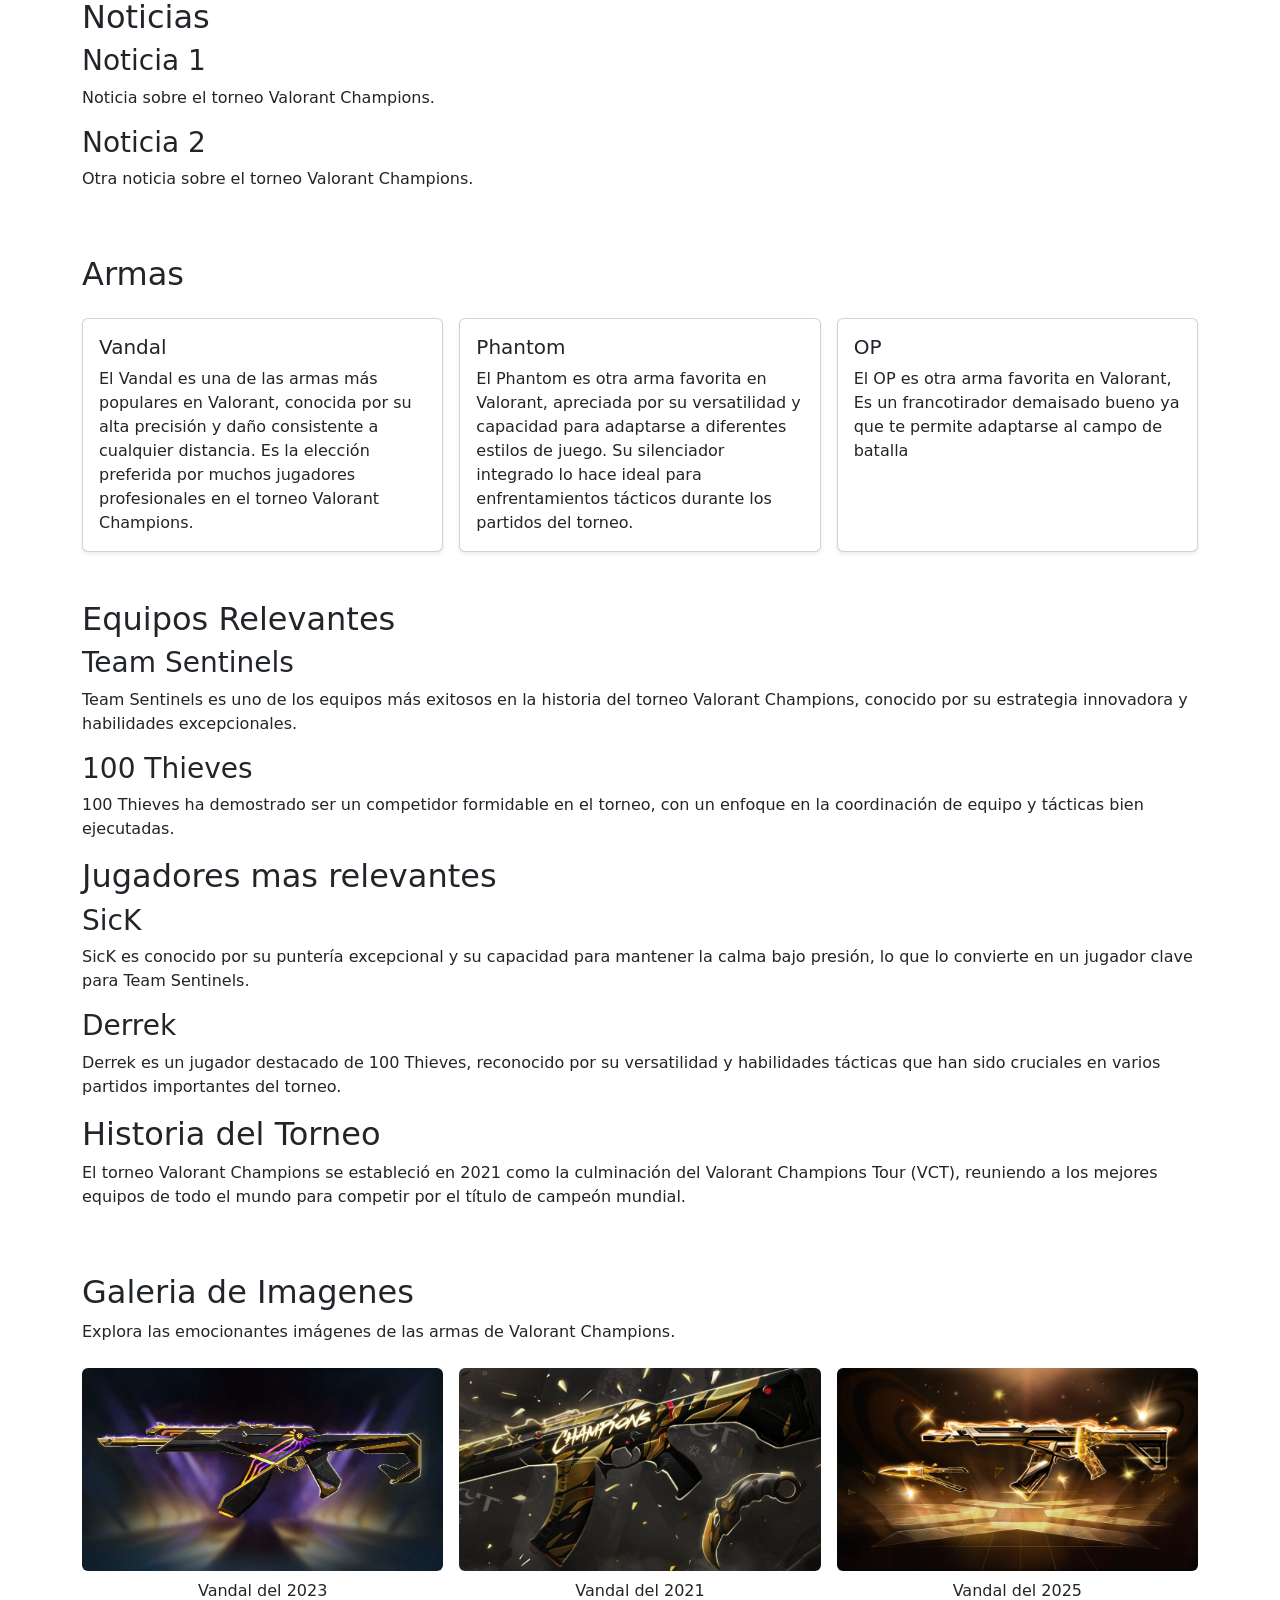
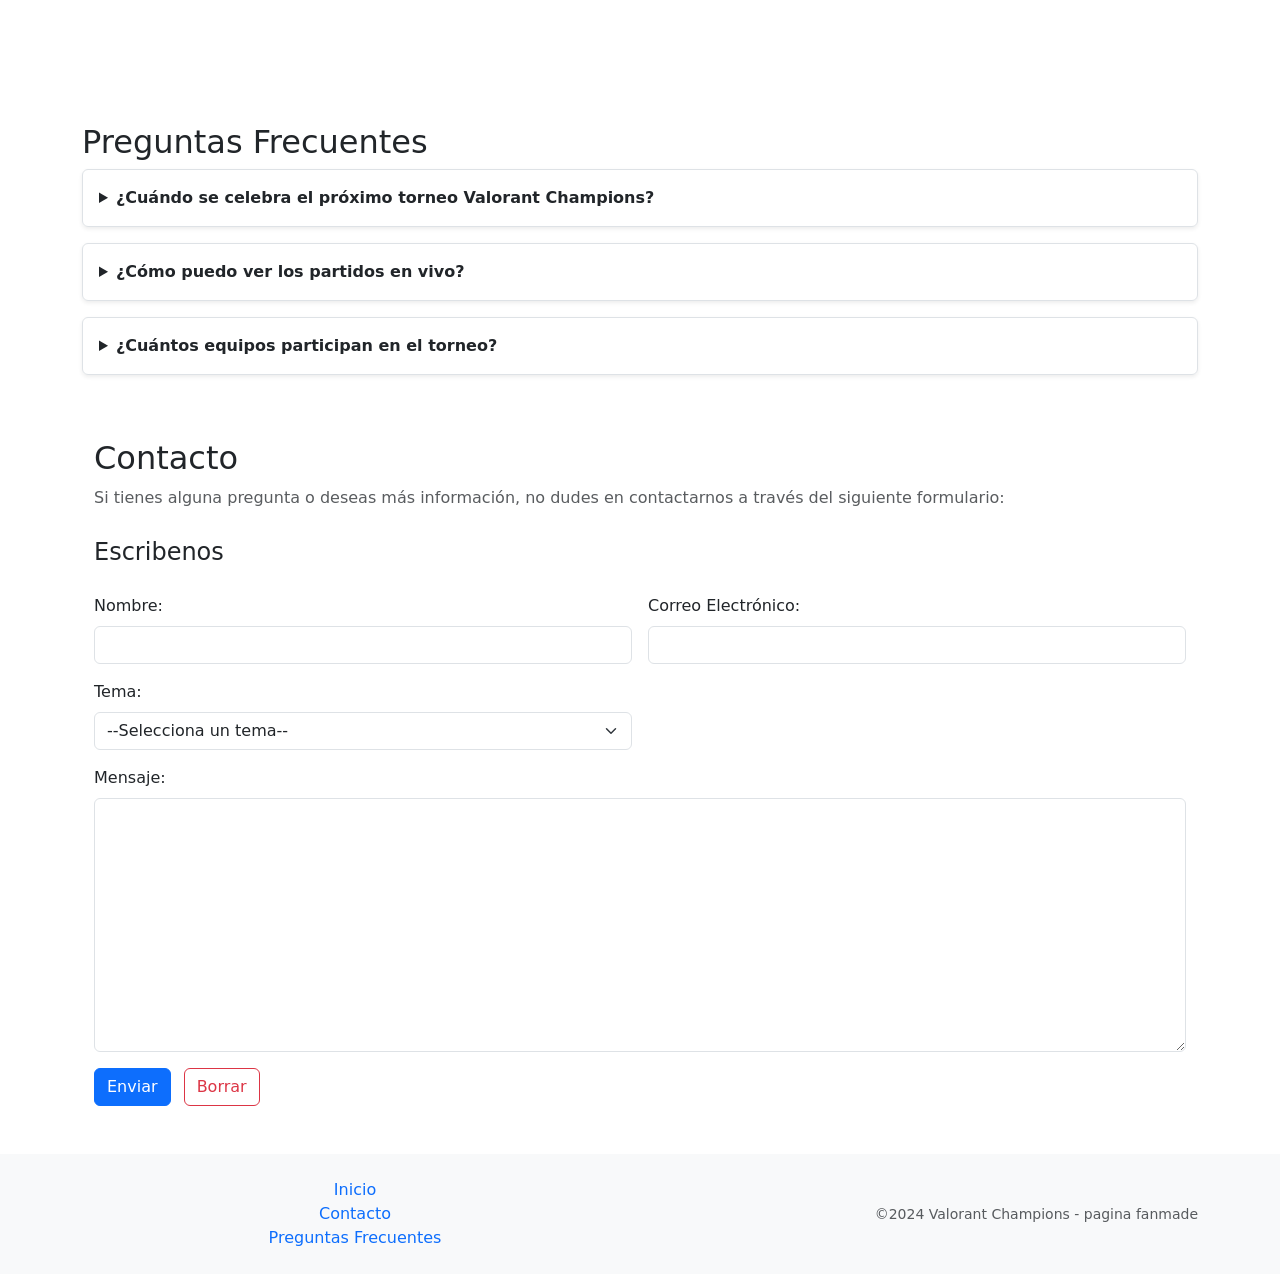
==== commit 83b4c5d5: "last commit" ====
--- a/index.html
+++ b/index.html
@@ -6,6 +6,7 @@
     <title>Valorant Champions</title>
     <meta name="description" content="Stay updated with the latest news and updates about Valorant Champions." />
     <link rel="stylesheet" href="bootstrap-5.3.8-dist/css/bootstrap.min.css">
+    <link rel="stylesheet" href="./styles/styles.css">
 </head>
 <body>
     <header>
@@ -127,7 +128,7 @@
                 </header>
                 <div class="row g-3">
                     <article class="col-12 col-md-4" aria-labelledby="titulo-vandal">
-                        <div class="card h-100">
+                        <div class="card h-100 shadow-sm transition">
                             <div class="card-body">
                         <h3 class="card-tittle h5" id="titulo-vandal">Vandal</h3>
                         <p class="card-text">El Vandal es una de las armas más populares en Valorant, conocida por su alta precisión y daño consistente a cualquier distancia. Es la elección preferida por muchos jugadores profesionales en el torneo Valorant Champions.</p>
@@ -136,7 +137,7 @@
                     </article>
 
                     <article class="col-12 col-md-4" aria-labelledby="titulo-phantom">
-                        <div class="card h-100">
+                        <div class="card h-100 shadow-sm transition">
                             <div class="card-body">
                         <h3 class="card-tittle h5" id="titulo-phantom">Phantom</h3>
                         <p class="card-text">El Phantom es otra arma favorita en Valorant, apreciada por su versatilidad y capacidad para adaptarse a diferentes estilos de juego. Su silenciador integrado lo hace ideal para enfrentamientos tácticos durante los partidos del torneo.</p>
@@ -145,7 +146,7 @@
                     </article>
 
                     <article class="col-12 col-md-4" aria-labelledby="titulo-OP">
-                        <div class="card h-100">
+                        <div class="card h-100 shadow-sm transition">
                             <div class="card-body">
                         <h3 class="card-tittle h5" id="titulo-OP">OP</h3>
                         <p class="card-text">El OP es otra arma favorita en Valorant, Es un francotirador demaisado bueno ya que te permite adaptarse al campo de batalla</p>
@@ -215,19 +216,19 @@
                 <div class="row g-3">
                     <figure class="col-12 col-sm-6 col-md-4 mb-4">
                         <img src="Img/Vandal del 2023.jpg" class="img-fluid rounded" alt="Imagen del torneo Valorant Champions 2024"
-                        class="img-fluid rounded">
+                        class="img-fluid rounded shadow-sm transition">
                         <figcaption class="mt-2 text-center">Vandal del 2023</figcaption> 
                     </figure>
                     
                     <figure class="col-12 col-sm-6 col-md-4 mb-4">
                         <img src="Img/vandal del 2021.jpg" class="img-fluid rounded" alt="Imagen del torneo Valorant Champions 2024"
-                        class="img-fluid rounded">
+                        class="img-fluid rounded shadow-sm transition">
                         <figcaption class="mt-2 text-center">Vandal del 2021</figcaption>
                     </figure>
                     
                     <figure class="col-12 col-sm-6 col-md-4 mb-4">
                         <img src="Img/vandal del 2025.jpg" class="img-fluid rounded" alt="Imagen del torneo Valorant Champions 2024"
-                        class="img-fluid rounded">
+                        class="img-fluid rounded shadow-sm transition">
                         <figcaption class="mt-2 text-center">Vandal del 2025</figcaption>
                     </figure>
                 </div>
@@ -239,15 +240,15 @@
             <section id="faq" aria-labelledby="titulo-faq">
                 <header class="container py-5">
                     <h2 id="titulo-faq">Preguntas Frecuentes</h2>
-                    <details class="border rounded p-3 mb-3">
+                    <details class="border rounded p-3 mb-3 shadow-sm transition">
                         <summary class="fw-semibold">¿Cuándo se celebra el próximo torneo Valorant Champions?</summary>
                         <p class="mt-2 mb-0 text-muted">El próximo torneo está programado para noviembre de 2026.</p>
                     </details>
-                    <details class="border rounded p-3 mb-3">
+                    <details class="border rounded p-3 mb-3 shadow-sm transition">
                         <summary class="fw-semibold">¿Cómo puedo ver los partidos en vivo?</summary>
                         <p class="mt-2 mb-0 text-muted">Los partidos se transmiten en vivo a través de plataformas como Twitch y YouTube.</p>
                     </details>
-                    <details class="border rounded p-3 mb-3">
+                    <details class="border rounded p-3 mb-3 shadow-sm transition">
                         <summary class="fw-semibold">¿Cuántos equipos participan en el torneo?</summary>
                         <p class="mt-2 mb-0 text-muted">Un total de 16 equipos de todo el mundo compiten en el torneo.</p>
                     </details>
--- a/styles/styles.css
+++ b/styles/styles.css
@@ -0,0 +1,8 @@
+.transition {
+    transition: transform .2s ease, box-shadow .2s ease;
+}
+
+.transition:hover {
+    transform: translateY(-4px);
+    box-shadow: 0 .5rem 1rem rgba(0, 0, 0, 0.15);
+}
